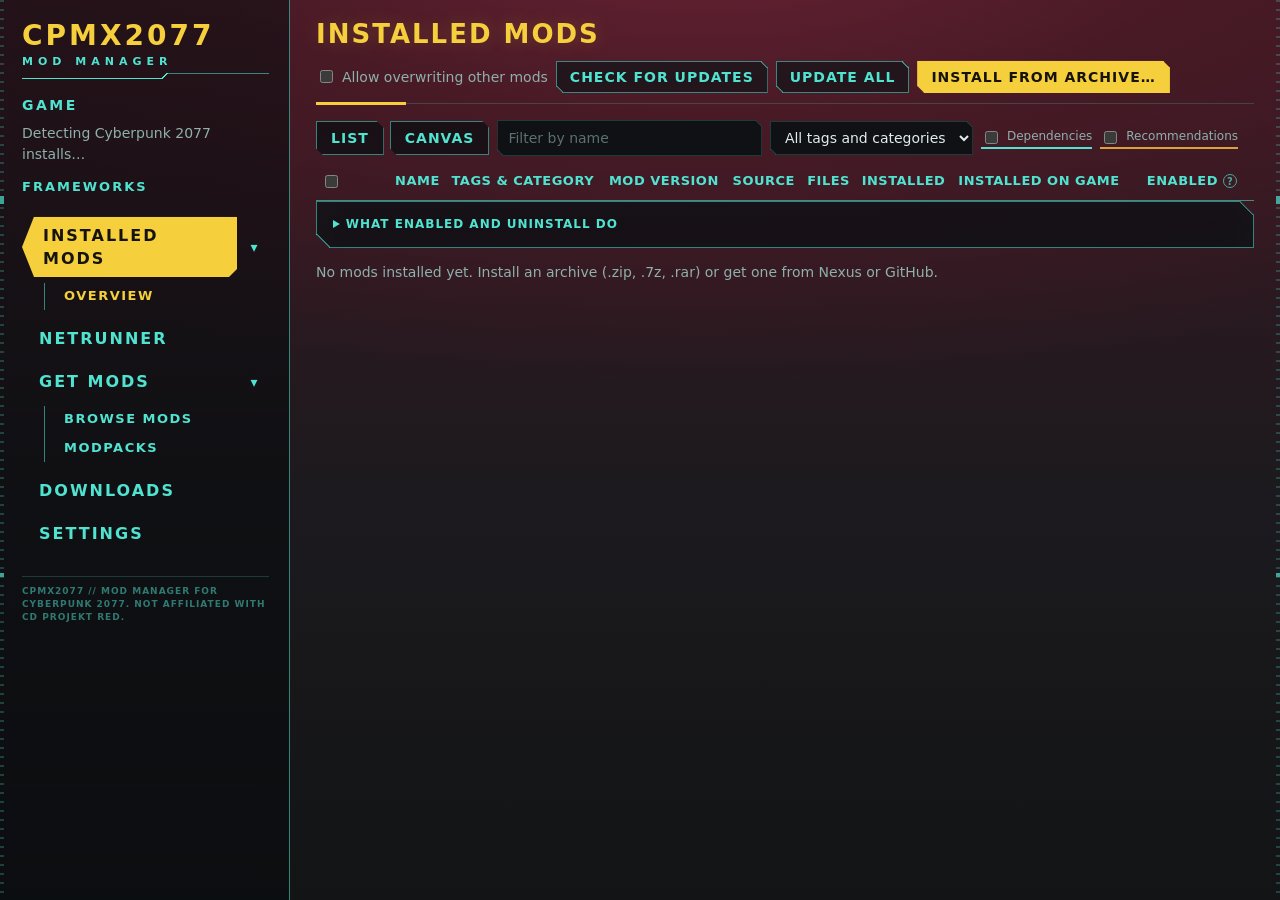
==== ui/index.html @ 14037d2d "Merge remote-tracking branch 'origin/main' into claude/project-thread-6yqbr0" ====
<!doctype html>
<html lang="en">
<head>
  <meta charset="utf-8">
  <meta name="viewport" content="width=device-width, initial-scale=1">
  <title>CPMX2077</title>
  <link rel="stylesheet" href="style.css">
  <link rel="stylesheet" href="theme.css">
</head>
<body>
  <aside id="sidebar">
    <h1>CPMX2077<span>MOD MANAGER</span></h1>
    <section id="game-panel">
      <h2>Game</h2>
      <select id="game-select-side" class="hidden" aria-label="Game install"></select>
      <div id="game-none" class="muted">Detecting Cyberpunk 2077 installs…</div>
      <div id="game-none-actions" class="row hidden">
        <button id="side-rescan">Rescan</button>
        <button id="side-add-path">Add path…</button>
      </div>
      <ul id="game-warnings" class="warnings"></ul>
      <h3>Frameworks</h3>
      <ul id="frameworks"></ul>
      <button id="side-frameworks" class="primary hidden" title="Download and install every core framework this game is missing, from GitHub, each after what it needs">Install missing frameworks</button>
    </section>
    <nav>
      <div class="nav-group active" data-tabs="mods">
        <button data-tab="mods" data-sub="list" class="nav-parent">Installed mods</button>
        <button class="nav-caret" data-group="mods" aria-expanded="true" aria-controls="nav-sub-mods" title="Show or hide the Installed mods sections">▾</button>
      </div>
      <div class="nav-sub" id="nav-sub-mods">
        <button data-tab="mods" data-sub="list" class="active">Overview</button>
        <button data-tab="mods" data-sub="reshade" class="hidden">ReShade</button>
        <button data-tab="mods" data-sub="optiscaler" class="hidden">OptiScaler FSR4.1.1 Lite</button>
        <button data-tab="mods" data-sub="radio" class="hidden">RadioEXT</button>
        <button data-tab="mods" data-sub="ultraplus" class="hidden">Ultra+ recommendations</button>
        <button data-tab="mods" data-sub="patchnotes" class="hidden">Patch-note check</button>
      </div>
      <button data-tab="netrunner">Netrunner</button>
      <div class="nav-group" data-tabs="nexus modpacks">
        <button data-tab="nexus" class="nav-parent">Get mods</button>
        <button class="nav-caret" data-group="nexus" aria-expanded="true" aria-controls="nav-sub-nexus" title="Show or hide the Get mods sections">▾</button>
      </div>
      <div class="nav-sub" id="nav-sub-nexus">
        <button data-tab="nexus">Browse mods</button>
        <button data-tab="modpacks">Modpacks</button>
      </div>
      <button data-tab="downloads">Downloads</button>
      <button data-tab="settings">Settings</button>
    </nav>
    <button id="debug-terminal-side" class="hidden" title="Show or hide the terminal: Nexus API requests and file operations, live">Terminal</button>
    <div id="debug-dock" class="hidden"></div>
  </aside>
  <div id="sidebar-resizer" role="separator" aria-orientation="vertical" aria-controls="sidebar" tabindex="0"
       title="Drag to resize the menu. Double-click to reset."></div>

  <main>
    <section id="app-update" class="card hidden" aria-live="polite">
      <div class="row">
        <b id="app-update-title"></b>
        <span id="app-update-meta" class="muted"></span>
        <span class="spacer"></span>
        <button id="app-update-notes-toggle" class="link">Show release notes</button>
        <button id="app-update-open" class="primary">Open release page</button>
        <button id="app-update-dismiss" title="Hide this notice until a newer release is out">Dismiss</button>
      </div>
      <pre id="app-update-notes" class="hidden"></pre>
    </section>
    <section id="queue" class="card hidden" aria-live="polite">
      <div class="row">
        <b id="queue-title"></b>
        <span id="queue-now" class="muted"></span>
        <span class="spacer"></span>
        <button id="queue-show">Show Nexus window</button>
        <button id="queue-skip">Skip this mod</button>
        <button id="queue-cancel" class="danger">Cancel</button>
        <button id="queue-clear" class="hidden">Clear</button>
        <button id="queue-toggle" class="link">Show list</button>
      </div>
      <div id="transfers" class="transfers" aria-label="Files downloading"></div>
      <div class="queue-track"><div id="queue-bar"></div></div>
      <ul id="queue-items" class="hidden"></ul>
    </section>

    <section id="tab-mods" class="tab active">
      <header>
        <h2 id="mods-title">Installed mods</h2>
        <div class="row mods-sub" data-sub="list">
          <label class="check"><input type="checkbox" id="overwrite"> Allow overwriting other mods</label>
          <button id="check-updates">Check for updates</button>
          <button id="update-all" title="Check every mod from Nexus or GitHub for a newer file, list them, then download and install the updates after confirmation">Update all</button>
          <button id="install-file" class="primary">Install from archive…</button>
        </div>
      </header>
      <div class="mods-sub hidden" data-sub="reshade"><div id="reshade" class="card hidden"></div></div>
      <div class="mods-sub hidden" data-sub="optiscaler"><div id="optiscaler" class="card hidden"></div></div>
      <div class="mods-sub hidden" data-sub="radio"><div id="radio" class="card hidden"></div></div>
      <div class="mods-sub hidden" data-sub="ultraplus"><div id="ultraplus" class="card hidden"></div>
        <p class="muted ultraplus-none">Ultra+ is not installed in this game.</p></div>
      <div class="mods-sub hidden" data-sub="patchnotes"><div id="patch-notes" class="card hidden"></div></div>
      <div class="mods-sub" data-sub="list">
      <div id="setup-checklist" class="card hidden"></div>
      <div id="version-ribbon" class="ribbon hidden" role="group" aria-label="Game versions and mod profiles"></div>
      <div id="version-profiles" class="hidden"></div>
      <div id="version-loadout" class="card hidden"></div>
      <div class="row filters">
        <div id="mods-view" class="segmented" role="group" aria-label="View">
          <button data-view="list" title="Table of the installed mods with their actions">List</button>
          <button data-view="canvas" title="Installed mods as tiles, one column per tag, tag group, Nexus category, source or state">Canvas</button>
        </div>
        <input id="mods-filter" type="search" class="inline" placeholder="Filter by name" aria-label="Filter by name" maxlength="100">
        <select id="mods-category" class="inline" aria-label="Tag or category"><option value="">All tags and categories</option></select>
        <select id="mods-version" class="inline hidden" aria-label="Game version the mod was installed on"></select>
        <span class="canvas-only row">
          <label class="muted small" for="canvas-group">Group by</label>
          <select id="canvas-group" class="inline">
            <option value="tag">Tag</option><option value="taggroup">Tag group</option><option value="category">Nexus category</option>
            <option value="source">Source</option><option value="state">Enabled / disabled</option>
          </select>
          <label class="check small" title="Disabled mods show as faded, dashed tiles"><input type="checkbox" id="canvas-disabled"> Show disabled</label>
          <span id="canvas-summary" class="muted small"></span>
        </span>
        <label class="check small dep-key list-only" title="Under each mod: what it needs, from its Nexus page and from the frameworks its files use">
          <input type="checkbox" id="show-deps"> Dependencies</label>
        <label class="check small rec-key list-only" title="Under each mod: requirements its author marked optional or recommended on its Nexus page">
          <input type="checkbox" id="show-recs"> Recommendations</label>
        <label id="deps-top-wrap" class="check small hidden list-only" title="List each missing item once at the top, with how many installed mods list it, most first; mods with missing items sort first">
          <input type="checkbox" id="deps-top"> Missing on top</label>
        <span id="deps-note" class="muted small list-only"></span>
        <button id="deps-get-missing" class="hidden list-only" title="Queue every missing requirement: core frameworks from GitHub, the rest from Nexus">Get missing</button>
        <span id="updates-note" class="muted small"></span>
      </div>
      <div id="mods-canvas" class="canvas-only" aria-label="Installed mods grouped"></div>
      <div class="list-only" id="mods-list-wrap">
      <div id="mods-bulk" class="bulk-bar hidden">
        <span id="mods-bulk-count"></span>
        <button id="mods-bulk-enable" title="Put the selected mods' files back into the game">Enable</button>
        <button id="mods-bulk-disable" title="Take the selected mods' files out of the game; their stored copies are kept">Disable</button>
        <select id="mods-bulk-tag-add" class="inline hidden" aria-label="Add a tag to the selected mods"></select>
        <select id="mods-bulk-tag-remove" class="inline hidden" aria-label="Remove a tag from the selected mods"></select>
        <button id="mods-bulk-uninstall" class="danger" title="Remove the selected mods and their stored copies">Uninstall</button>
        <button id="mods-bulk-clear" class="link">Clear selection</button>
      </div>
      <table id="mods-table">
        <thead><tr>
          <th class="pick-col"><input type="checkbox" id="mods-select-all" class="pick" aria-label="Select all shown mods" title="Select all shown mods"></th>
          <th class="thumb-col"></th>
          <th class="sortable" data-sort="name">Name</th>
          <th class="sortable" data-sort="category" title="Your tags, with the Nexus category under them">Tags &amp; category</th>
          <th class="sortable" data-sort="version">Mod version</th>
          <th class="sortable" data-sort="source">Source</th>
          <th>Files</th>
          <th class="sortable" data-sort="installed" title="When the mod went into this game (adopted mods: the date of their newest file). Click to sort, newest first">Installed</th>
          <th>Installed on game</th><th></th>
          <th class="enabled-col" title="Enabled: the mod's files are in the game folder and load.&#10;Disabled: its files are removed from the game folder; the stored copy CPMX2077 made at install stays in its storage folder. Game files the mod replaced are restored; files it changed after install (settings) stay in the game. Enable puts the files back from the stored copy, no download needed.&#10;Uninstall: removes its files, stored copy and record, and restores game files it replaced. A download in Downloads is kept for reinstalling.">Enabled <span class="help-mark" aria-hidden="true">?</span></th>
          <th></th>
        </tr></thead>
        <tbody id="mods-body"></tbody>
      </table>
      </div>
      <details id="enable-explainer" class="card small">
        <summary>What Enabled and Uninstall do</summary>
        <ul>
          <li><b>Enabled</b> off: the mod's files are removed from the game folder. CPMX2077 keeps the copy it stored at install (<span id="stored-copy-path" class="mono"></span>), restores game files the mod replaced and leaves files the mod changed after install (its settings) in the game. The mod stays in this list; switching Enabled on puts the files back from the stored copy, no download needed. <b>Open stored copy</b> on a disabled mod shows that folder.</li>
          <li><b>Uninstall</b>: removes the files, the stored copy and the mod's record, and restores game files it replaced. Settings files stay in the game. The archive in Downloads is kept for reinstalling.</li>
          <li>Both only work on mods in this list. Mods put into the game folder another way are listed under <b>Not installed by CPMX2077</b>; <b>Adopt</b> adds them here.</li>
        </ul>
      </details>
      <details id="untracked" class="card hidden">
        <summary><b>Not installed by CPMX2077</b> <span id="untracked-count" class="muted"></span></summary>
        <p class="muted small">Mods found in the game folder without a CPMX2077 record: copied in by hand or by another manager. They are included in Compatibility, the Graph and the File map's wins/loses, marked <i>(untracked)</i>. <b>Adopt</b> records their files and keeps a stored copy, so Enabled, Verify and Uninstall work on them; the game folder is not changed.</p>
        <div class="row"><button id="untracked-adopt-all" title="Adopt every mod listed here">Adopt all</button></div>
        <table>
          <thead><tr><th>Name</th><th>Type</th><th>Location</th><th>Files</th><th>Size</th><th title="Date of the newest file">Modified</th><th></th></tr></thead>
          <tbody id="untracked-body"></tbody>
        </table>
      </details>
      <p id="mods-none-shown" class="muted hidden">No installed mod matches the filters.</p>
      <p id="mods-empty" class="muted">No mods installed yet. Install an archive (.zip, .7z, .rar) or get one from Nexus or GitHub.</p>
      </div>
    </section>

    <section id="tab-modpacks" class="tab">
      <header>
        <h2>Modpacks</h2>
        <div class="row">
          <button id="modlist-import" title="Read a mod list exported from CPMX2077: adds its tags and offers the mods you don't have">Import mod list…</button>
          <button id="modlist-export" title="Save your mods, tags and followed collections to a JSON file">Export mod list…</button>
        </div>
      </header>
      <div id="modpacks-main">
        <div id="import-result" class="hidden"></div>
        <section class="card">
          <div class="row list-head">
            <h3>Collections you follow</h3>
            <span class="spacer"></span>
            <button id="collections-check" title="Ask Nexus whether the collections you follow have new revisions">Check for updates</button>
          </div>
          <div id="tracked-list"></div>
          <p id="tracked-empty" class="muted">None yet. Install from a collection below (or paste a collection link in Get mods) and CPMX2077 follows it,
            so it can tell you when the collection changes and which of its mods you're missing.</p>
        </section>
        <section class="card">
          <h3>Your tags</h3>
          <p class="muted">Sort your installed mods your own way. A mod can have as many tags as you like: add them in the
            Installed mods tab. Tags stay with a mod through updates, can group the graph in Netrunner, and go along when you
            export a mod list.</p>
          <div class="row">
            <input id="cat-name" maxlength="60" placeholder="New tag, e.g. Visuals">
            <input id="cat-color" type="color" value="#00f0ff" title="Color">
            <button id="cat-add">Add</button>
          </div>
          <ul id="cat-list" class="cat-list"></ul>
          <h4>Predefined tag set</h4>
          <p class="muted">Finer tags than the Nexus categories, in groups. Enable a group to add its tags to your list; they then
            work like your own tags. Disabling a group removes its tags from every mod.</p>
          <label class="check" title="Suggested tags appear as dashed chips in Installed mods; nothing is tagged until you click one">
            <input type="checkbox" id="tag-suggest"> Suggest tags from mod name, Nexus category, installed files, TweakXL records and
            redscript targets</label>
          <ul id="tag-set-list" class="cat-list"></ul>
        </section>
        <section>
          <div class="card">
            <div class="row">
              <input id="coll-search" type="search" placeholder="Search Cyberpunk 2077 collections on Nexus" maxlength="100">
              <select id="coll-sort" class="inline" aria-label="Sort">
                <option value="endorsements">Most endorsed</option>
                <option value="downloads">Most downloaded</option>
                <option value="rating">Best rated</option>
                <option value="updated">Recently updated</option>
                <option value="created">Newest</option>
              </select>
              <button id="coll-search-go" class="primary">Search</button>
            </div>
          </div>
          <p id="coll-title" class="muted"></p>
          <div id="coll-grid" class="mod-grid"></div>
          <div id="coll-pager" class="row pager hidden">
            <button id="coll-prev">Previous</button>
            <span id="coll-page" class="muted"></span>
            <button id="coll-next">Next</button>
          </div>
        </section>
      </div>
      <div id="coll-detail" class="hidden"></div>
    </section>

    <section id="tab-netrunner" class="tab">
      <header>
        <h2 class="net-title" data-text="NETRUNNER">NETRUNNER<span>diagnostics // file map // crash trace</span></h2>
        <div class="row">
          <div class="jump" aria-label="Sections">
            <button class="link" data-jump="net-files">Files</button>
            <button class="link" data-jump="diag-graph">Graph</button>
            <button class="link" data-jump="diag-compat">Compatibility</button>
            <button class="link" data-jump="diag-crashes">Crashes &amp; logs</button>
            <button class="link" data-jump="net-launch">Launch options</button>
            <button class="link" data-jump="net-wolvenkit">WolvenKit</button>
          </div>
          <button id="run-diagnostics" class="primary">Check again</button>
        </div>
      </header>
      <div id="diag-problems"></div>

      <section id="net-files" class="diag-section">
        <header>
          <h3>File map</h3>
          <div class="row">
            <div id="net-group" class="segmented" role="tablist" aria-label="Arrange files">
              <button data-group="location" class="active" role="tab">By folder</button>
              <button data-group="mod" role="tab">By mod</button>
              <button data-group="order" role="tab">Load order</button>
            </div>
            <select id="net-sort" aria-label="Sort files">
              <option value="name">Sort: name</option>
              <option value="load">Sort: load order</option>
            </select>
            <input id="net-filter" type="search" placeholder="Find a file or mod…" aria-label="Find a file or mod">
          </div>
        </header>
        <p class="muted">Every file your mods put into the game, laid out like the game folder. Click a folder to see what's in it and which mod each file came from.</p>
        <div id="net-address" class="mono"><span id="net-path"></span><button id="net-open" class="link inline">Open folder</button></div>
        <div id="net-browser">
          <div id="net-tree" role="tree" aria-label="Folders"></div>
          <div id="net-list">
            <table>
              <thead><tr><th>Name</th><th>Install location</th><th>Mod</th><th>Status</th><th title="Load position of .archive files; the first loaded wins shared resources">Load order</th><th>Size</th></tr></thead>
              <tbody id="net-rows"></tbody>
            </table>
            <p id="net-empty" class="muted hidden"></p>
          </div>
        </div>
        <div id="net-legend" class="muted">
          <span class="net-state active">in use</span>
          <span class="net-state overridden">overridden by a newer mod</span>
          <span class="net-state missing">missing from the game folder</span>
          <span class="net-state disabled">mod switched off</span>
        </div>
      </section>

      <section id="diag-graph" class="diag-section">
        <header>
          <h3>How your mods connect</h3>
          <div class="row">
            <label class="check">Layout
              <select id="graph-layout">
                <option value="force">Web</option>
                <option value="flow">Flowchart (left to right)</option>
              </select>
            </label>
            <label class="check">Group by
              <select id="graph-group">
                <option value="">Nothing</option>
                <option value="type">Node type</option>
                <option value="modtype">Mod type</option>
                <option value="tag">Tag</option>
                <option value="category">Nexus category</option>
                <option value="source">Source</option>
              </select>
            </label>
            <label class="check"><input type="checkbox" id="graph-hide-hooks"> Hide harmless hooks</label>
            <button id="graph-reset">Re-layout</button>
          </div>
        </header>
        <div id="graph-wrap">
          <canvas id="graph"></canvas>
          <div id="graph-message" class="hidden"></div>
          <div id="graph-controls" aria-label="Zoom">
            <button id="graph-zoom-out" title="Zoom out">−</button>
            <button id="graph-zoom" title="Zoom to 100%">100%</button>
            <button id="graph-zoom-in" title="Zoom in">+</button>
            <button id="graph-fit" title="Fit the whole graph in view">Fit</button>
          </div>
          <aside id="graph-info" class="muted">Drag to pan, scroll to zoom, drag a node to move it, click a node for details, click a type in the legend to hide or show it.</aside>
          <div id="graph-legend"></div>
        </div>
      </section>

      <section id="diag-compat" class="diag-section">
        <h3>Compatibility</h3>
        <p class="muted">Scans the files of every enabled mod for game resources, redscript methods, tweak records,
          ArchiveXL patches and CET hooks that clash, and for frameworks a mod needs but you don't have.
          “Show in graph” lights up the mods a finding names.</p>
        <div id="findings"></div>
        <details>
          <summary>What each mod changes</summary>
          <table>
            <thead><tr><th>Mod</th><th>Game resources</th><th>Replaces base game</th><th>Script hooks</th><th>Tweaks</th><th>Needs</th></tr></thead>
            <tbody id="mod-summary"></tbody>
          </table>
        </details>
      </section>

      <section id="diag-crashes" class="diag-section">
        <h3>Crashes &amp; logs</h3>
        <p class="muted">Reads the game's crash reports and the CET, RED4ext, ArchiveXL, TweakXL, Codeware and redscript logs,
          and points out which installed mod each error mentions. Errors from the last time the game ran come first.</p>
        <div id="crash-summary"></div>
        <h3>Last start, step by step</h3>
        <ol id="crash-timeline" class="timeline"></ol>
        <div id="crash-known"></div>
        <div id="crash-issues"></div>
        <h3>Logs found</h3>
        <table>
          <thead><tr><th>Log</th><th>Size</th><th>Last written</th><th></th></tr></thead>
          <tbody id="crash-logs"></tbody>
        </table>
      </section>

      <section id="net-launch" class="diag-section">
        <header>
          <h3>Launch options</h3>
          <div class="row"><button id="launch-current" disabled>Current line</button></div>
        </header>
        <p class="muted">The game's Steam launch options, one bracket per part. Select a part for what it does and which
          Game panel item adds it. Edit the line or paste one from a guide or another launcher to check it; nothing here is written to Steam.</p>
        <textarea id="launch-line" class="mono" rows="2" spellcheck="false" aria-label="Launch options line" placeholder="WINEDLLOVERRIDES=&quot;winmm,version=n,b&quot; %command% --launcher-skip"></textarea>
        <p id="launch-source" class="muted small"></p>
        <div id="launch-parts" role="listbox" aria-label="Parts of the launch options"></div>
        <div id="launch-note" class="hidden" aria-live="polite"></div>
      </section>

      <section id="net-wolvenkit" class="diag-section">
        <h3>WolvenKit</h3>
        <p class="muted">The Cyberpunk 2077 modding toolkit, downloaded from its GitHub releases into CPMX2077's data folder.
          The command-line build (WolvenKit CLI) runs on Linux and Windows with the .NET runtime; the editor is a Windows program.</p>
        <div id="wolvenkit"></div>
      </section>
    </section>

    <section id="tab-nexus" class="tab">
      <header>
        <h2>Get mods</h2>
        <div id="source-switch" class="segmented" role="tablist" aria-label="Where to get mods from">
          <button data-source="nexus" class="active" role="tab">Nexus Mods</button>
        </div>
      </header>
      <div id="source-nexus">
      <div id="nexus-login" class="card">
        <h3>Connect with an API key</h3>
        <p>Copy your personal API key from <b>nexusmods.com → Site preferences → API Keys</b> and paste it here.
           It is checked with Nexus and stored in the system keyring, not in a file.</p>
        <div class="row">
          <input id="api-key" type="password" placeholder="Nexus API key" autocomplete="off">
          <button id="save-key" class="primary">Connect</button>
          <button id="open-api-keys">Open Nexus API keys page</button>
        </div>
        <div id="sso-block" class="hidden">
          <h3>Or sign in through the browser</h3>
          <p>Approve CPMX2077 on nexusmods.com. The password is entered on nexusmods.com only.</p>
          <div class="row">
            <button id="sso-login">Sign in with Nexus Mods</button>
            <button id="sso-cancel" class="hidden">Cancel</button>
            <span id="sso-note" class="muted"></span>
          </div>
        </div>
      </div>
      <div id="nexus-user" class="card hidden"></div>
      <div id="nexus-browse" class="hidden">
        <div class="card">
          <div class="row">
            <input id="nexus-search" type="search" placeholder="Search Cyberpunk 2077 mods by name" maxlength="100">
            <select id="nexus-sort" class="inline">
              <option value="relevance">Best match</option>
              <option value="trending">Trending</option>
              <option value="endorsements">Most endorsed</option>
              <option value="downloads">Most downloaded</option>
              <option value="updated">Latest updated</option>
              <option value="created">Latest added</option>
            </select>
            <select id="nexus-category" class="inline" aria-label="Category"><option value="">All categories</option></select>
            <button id="nexus-search-go" class="primary">Search</button>
          </div>
          <div class="row chips">
            <button data-sort="trending" title="The most downloaded of the mods added in the last two weeks">Trending</button>
            <button data-sort="created">Latest added</button>
            <button data-sort="updated">Latest updated</button>
            <button data-sort="endorsements">Most endorsed</button>
            <button data-sort="downloads">Most downloaded</button>
            <span class="spacer"></span>
            <label class="muted small">Mods per page
              <select id="nexus-per-page" class="inline">
                <option value="10">10</option>
                <option value="20">20</option>
                <option value="40">40</option>
                <option value="80">80</option>
              </select>
            </label>
            <span id="nexus-quota" class="muted"></span>
          </div>
        </div>
        <details id="nexus-debug" class="card hidden">
          <summary>API requests <span id="nexus-debug-summary" class="muted small"></span></summary>
          <div class="row">
            <span class="muted small">Every request to Nexus, newest first. Bars show how long each took. Your API key is never shown.</span>
            <span class="spacer"></span>
            <button id="nexus-debug-terminal" class="small debug-open">Open terminal</button>
            <button id="nexus-debug-clear" class="small">Clear</button>
          </div>
          <div id="nexus-debug-list" class="req-list"></div>
        </details>
        <div id="nexus-list">
          <div id="author-head" class="card row hidden"></div>
          <div class="row list-head">
            <p id="nexus-list-title" class="muted"></p>
            <span id="nexus-fresh" class="muted small"></span>
            <button id="nexus-refresh" class="small hidden" title="Ask Nexus again instead of using the saved copy">Refresh</button>
            <span class="spacer"></span>
            <button class="select-mode" title="Pick several mods and download them in one go">Select several</button>
          </div>
          <div id="nexus-grid" class="mod-grid"></div>
          <div id="nexus-pager" class="row hidden">
            <button id="nexus-first" title="First page">«</button>
            <button id="nexus-prev">Previous</button>
            <span class="muted">Page</span>
            <input id="nexus-page-input" class="page-input" type="number" min="1" step="1" aria-label="Page number">
            <span id="nexus-page" class="muted"></span>
            <button id="nexus-next">Next</button>
            <button id="nexus-last" title="Last page">»</button>
          </div>
        </div>
        <div id="nexus-result" class="hidden"></div>
        <details class="card">
          <summary>Have a link?</summary>
          <p>Paste a Nexus mod page URL or ID, an <code>nxm://</code> link from the “Mod Manager Download” button, or a GitHub repository link.</p>
          <div class="row">
            <input id="nexus-query" placeholder="https://www.nexusmods.com/cyberpunk2077/mods/107  or  nxm://…  or  github.com/owner/repo">
            <button id="nexus-go">Look up</button>
          </div>
        </details>
      </div>
      </div>
      <div id="source-other" class="hidden">
        <div class="card">
          <p id="source-desc" class="muted"></p>
          <div class="row">
            <input id="source-search" type="search" maxlength="100">
            <button id="source-search-go" class="primary">Search</button>
          </div>
        </div>
        <div id="source-list">
          <div class="row list-head">
            <p id="source-list-title" class="muted"></p>
            <span class="spacer"></span>
            <button id="install-frameworks" class="hidden" title="Download and install every core framework this game is missing, each after what it needs">Install missing frameworks</button>
            <button class="select-mode" title="Pick several mods and download them in one go">Select several</button>
          </div>
          <div id="source-grid" class="mod-grid"></div>
          <div id="source-pager" class="row pager hidden">
            <button id="source-prev">Previous</button>
            <span id="source-page" class="muted"></span>
            <button id="source-next">Next</button>
          </div>
        </div>
        <div id="source-result" class="hidden"></div>
      </div>
      <div id="select-bar" class="card row hidden">
        <span id="select-count"></span>
        <span id="select-note" class="muted small"></span>
        <span class="spacer"></span>
        <button id="select-clear">Clear</button>
        <button id="select-queue" class="primary">Download all</button>
      </div>
    </section>

    <section id="tab-downloads" class="tab">
      <header>
        <h2>Downloads</h2>
        <div class="row">
          <input id="downloads-filter" type="search" class="inline" placeholder="Filter by mod, file or version" aria-label="Filter downloads" maxlength="100">
          <select id="downloads-channel" class="inline" aria-label="Release channel">
            <option value="">Stable, beta and nightly</option>
            <option value="stable">Stable only</option>
            <option value="testing">Beta and nightly only</option>
          </select>
          <button id="downloads-expand" class="link">Open all folders</button>
        </div>
      </header>
      <p class="muted small">Saved in <span id="downloads-where" class="mono"></span>, one folder per mod.
        <button class="link inline" data-goto="settings">Change</button></p>
      <div id="downloads-bulk" class="bulk-bar hidden">
        <span id="downloads-bulk-count"></span>
        <button id="downloads-bulk-delete" class="danger" title="Delete the selected archives; installed mods stay installed">Delete</button>
        <button id="downloads-bulk-clear" class="link">Clear selection</button>
      </div>
      <table class="tree">
        <thead><tr><th class="pick-col"><input type="checkbox" id="downloads-select-all" class="pick" aria-label="Select all shown downloads" title="Select all shown downloads"></th><th class="sortable" data-sort="name">Mod</th><th class="sortable" data-sort="version">Version</th><th class="sortable" data-sort="game_version">Game version</th><th class="sortable" data-sort="source">Source</th><th class="sortable" data-sort="size">Size</th><th class="sortable" data-sort="downloaded" title="When the archive was downloaded">Downloaded</th><th class="sortable" data-sort="installed" title="When this archive was installed into the selected game">Installed</th><th>Verified</th><th></th></tr></thead>
        <tbody id="downloads-body"></tbody>
      </table>
      <p id="downloads-empty" class="muted">Nothing downloaded yet.</p>
    </section>

    <section id="tab-settings" class="tab">
      <header><h2>Settings</h2></header>
      <div class="card" id="settings-game">
        <h3>Game installs</h3>
        <p>Cyberpunk 2077 installs found in Steam libraries (native, Flatpak, Snap), Heroic, GOG Galaxy and Epic. Every tab works on the install selected here.</p>
        <select id="game-select" aria-label="Game install"></select>
        <div id="game-info" class="muted">Detecting Cyberpunk 2077 installs…</div>
        <div class="row">
          <button id="rescan">Rescan</button>
          <button id="add-path" title="Select the folder that contains bin/x64/Cyberpunk2077.exe">Add path…</button>
        </div>
      </div>
      <div class="card">
        <h3>CPMX2077 updates</h3>
        <p>Compares this build <span id="app-version" class="mono"></span> with the newest release on GitHub, pre-releases
           included. Notify only: nothing is downloaded or replaced. Get the new AppImage or installer from the release page.</p>
        <label class="check"><input type="checkbox" id="app-update-startup"> Check on startup</label>
        <div class="row">
          <button id="app-update-check">Check now</button>
          <span id="app-update-status" class="muted"></span>
        </div>
      </div>
      <div class="card">
        <h3>Download location</h3>
        <p>Downloaded archives are kept here, one folder per mod with every version you downloaded inside, so you can
           reinstall or switch versions without downloading again.</p>
        <p><span id="dl-location" class="mono"></span> <span id="dl-location-default" class="badge hidden">default</span></p>
        <div class="row">
          <button id="dl-change">Change…</button>
          <button id="dl-reset" class="hidden">Use the default folder</button>
          <button id="dl-organize" title="Move files that are loose in the download folder into their mod's folder">Sort into mod folders</button>
        </div>
      </div>
      <div class="card">
        <h3>Nexus downloads from your browser</h3>
        <p>CPMX2077's own Nexus window always works. To also catch “Mod Manager Download” (nxm://) links you click
           in your normal browser, make CPMX2077 handle them. This replaces any other app that handled them.</p>
        <p id="nxm-status" class="muted"></p>
        <button id="register-nxm">Handle nxm:// links</button>
      </div>
      <div class="card">
        <h3>Let Claude look at your mods</h3>
        <p>The manager can act as a read-only MCP server, so Claude Code (or another agent) can read your mod list,
           the compatibility index and the game's logs. It can't change, install or run anything. To connect Claude Code, run:</p>
        <pre id="mcp-cmd" class="mono"></pre>
        <button id="copy-mcp">Copy</button>
      </div>
      <div class="card">
        <h3>Nexus browser sign-in</h3>
        <p>Nexus only allows sign-in for apps it has registered. Enter the application slug Nexus issued for this app.</p>
        <div class="row">
          <input id="sso-slug" placeholder="application slug">
          <button id="save-slug">Save</button>
        </div>
      </div>
      <div class="card">
        <h3>Nexus browsing</h3>
        <label class="check"><input type="checkbox" id="show-adult"> Show mods marked as adult content</label>
        <label class="check"><input type="checkbox" id="nexus-debug-mode"> Debug mode: show every Nexus API request in Get Mods and open the terminal</label>
        <div class="row">
          <label>Terminal opens
            <select id="debug-place" class="inline">
              <option value="dock">In the sidebar</option>
              <option value="window">In its own window</option>
            </select>
          </label>
          <button id="settings-debug-terminal" class="debug-open">Open terminal</button>
        </div>
        <div class="row">
          <span class="muted small">A terminal that shows Nexus API requests and everything the app does on your machine: downloads, checksum checks, extractions, files copied, moved, backed up or deleted, and Linux setup fixes. In the sidebar it has Pop out to move it to its own window; the window has Dock to bring it back. Your API key is never shown.</span>
        </div>
        <p class="muted">Pages and searches you open are saved for a week, so they show at once (and still open when Nexus can't be reached).
           Lists count as fresh for 5 minutes and mod pages for 10; use Refresh to ask Nexus sooner.</p>
        <div class="row">
          <span id="nexus-cache-info" class="muted"></span>
          <button id="nexus-cache-clear">Clear saved pages</button>
        </div>
      </div>
      <div class="card">
        <h3>Nexus account</h3>
        <button id="clear-key">Forget API key</button>
      </div>
      <div class="card">
        <h3>Introduction tour</h3>
        <p>Walkthrough of the window, the core frameworks from GitHub and the Nexus account. Shown once on first start.</p>
        <button id="tour-start">Start tour</button>
      </div>
    </section>
  </main>

  <div id="wizard" class="hidden" role="dialog" aria-modal="true" aria-labelledby="wiz-title">
    <div class="wiz-panel">
      <header>
        <h2 id="wiz-title"></h2>
        <div id="wiz-steps"></div>
      </header>
      <div class="wiz-main">
        <div id="wiz-body"></div>
        <aside class="wiz-side">
          <div id="wiz-image"></div>
          <p id="wiz-desc" class="muted"></p>
        </aside>
      </div>
      <footer class="row">
        <button id="wiz-cancel">Cancel</button>
        <span class="spacer"></span>
        <button id="wiz-back">Back</button>
        <button id="wiz-next" class="primary">Next</button>
        <button id="wiz-install" class="primary hidden">Install</button>
      </footer>
    </div>
  </div>

  <div id="picker" class="hidden" role="dialog" aria-modal="true" aria-labelledby="picker-title">
    <div class="wiz-panel">
      <header><h2 id="picker-title"></h2></header>
      <p id="picker-text" class="muted"></p>
      <div id="picker-list" role="radiogroup"></div>
      <footer class="row">
        <button id="picker-cancel"></button>
        <span class="spacer"></span>
        <button id="picker-ok" class="primary"></button>
      </footer>
    </div>
  </div>

  <div id="log-viewer" class="hidden" role="dialog" aria-modal="true" aria-labelledby="log-title">
    <div class="wiz-panel">
      <header class="row">
        <h2 id="log-title" class="mono"></h2>
        <span class="spacer"></span>
        <span id="log-note" class="muted"></span>
      </header>
      <pre id="log-text"></pre>
      <footer class="row">
        <button id="log-copy">Copy all</button>
        <button id="log-folder">Open folder</button>
        <span class="spacer"></span>
        <button id="log-close" class="primary">Close</button>
      </footer>
    </div>
  </div>

  <div id="tour" class="hidden">
    <div class="tour-shade top"></div><div class="tour-shade right"></div>
    <div class="tour-shade bottom"></div><div class="tour-shade left"></div>
    <div id="tour-spot" class="hidden"></div>
    <div id="tour-card" role="dialog" aria-modal="true" aria-labelledby="tour-title">
      <div class="row"><span id="tour-count" class="muted small"></span></div>
      <h2 id="tour-title"></h2>
      <div id="tour-body"></div>
      <footer class="row">
        <button id="tour-skip" class="link">Skip tour</button>
        <span class="spacer"></span>
        <button id="tour-back">Back</button>
        <button id="tour-next" class="primary">Next</button>
      </footer>
    </div>
  </div>

  <div id="toast" class="hidden"></div>
  <script src="app.js"></script>
  <script src="modpacks.js"></script>
  <script src="mods_canvas.js"></script>
  <script src="graph.js"></script>
  <script src="netrunner.js"></script>
  <script src="launch.js"></script>
  <script src="profiles.js"></script>
  <script src="ultraplus.js"></script>
  <script src="patchnotes.js"></script>
  <script src="reshade.js"></script>
  <script src="optiscaler.js"></script>
  <script src="radio.js"></script>
  <script src="wolvenkit.js"></script>
  <script src="app_update.js"></script>
  <script src="tour.js"></script>
</body>
</html>
---- ui/style.css ----
:root {
  --bg: #0d0d14;
  --panel: #151520;
  --panel-2: #1d1d2b;
  --text: #e8e8f0;
  --muted: #8a8aa0;
  --yellow: #fcee0a;
  --cyan: #00f0ff;
  --red: #ff4d5e;
  --green: #3ddc84;
  --border: #2a2a3c;
  color-scheme: dark;
}
* { box-sizing: border-box; }
body {
  margin: 0; display: flex; height: 100vh; overflow: hidden;
  background: var(--bg); color: var(--text);
  font: 14px/1.45 system-ui, "Inter", "Segoe UI", sans-serif;
}
h1 { font-size: 22px; letter-spacing: 2px; color: var(--yellow); margin: 0 0 16px; }
h1 span { display: block; font-size: 11px; color: var(--cyan); letter-spacing: 4px; }
h2 { font-size: 13px; text-transform: uppercase; letter-spacing: 1.5px; color: var(--muted); margin: 0 0 8px; }
main h2 { font-size: 18px; color: var(--text); text-transform: none; letter-spacing: 0; margin: 0; }
h3 { font-size: 12px; text-transform: uppercase; color: var(--muted); margin: 14px 0 6px; }
#sidebar { width: var(--sidebar-width, 290px); flex-shrink: 0; background: var(--panel); border-right: 1px solid var(--border); padding: 18px; overflow-y: auto; }
#sidebar-resizer {
  flex: 0 0 6px; margin: 0 -3px; position: relative; z-index: 5; cursor: col-resize; touch-action: none;
}
#sidebar-resizer:hover, #sidebar-resizer:focus-visible, body.resizing #sidebar-resizer {
  outline: none; background: linear-gradient(90deg, transparent 2px, var(--cyan) 2px, var(--cyan) 4px, transparent 4px);
}
body.resizing { cursor: col-resize; user-select: none; }
main { flex: 1; min-width: 0; overflow-y: auto; padding: 20px 26px; }
header { display: flex; align-items: center; justify-content: space-between; gap: 12px; margin-bottom: 16px; flex-wrap: wrap; }
.row { display: flex; gap: 8px; align-items: center; flex-wrap: wrap; }
.muted { color: var(--muted); }
.hidden { display: none !important; }
button {
  background: var(--panel-2); color: var(--text); border: 1px solid var(--border);
  padding: 7px 12px; border-radius: 4px; cursor: pointer; font: inherit;
}
button:hover { border-color: var(--cyan); }
button.primary { background: var(--yellow); color: #111; border-color: var(--yellow); font-weight: 600; }
button.danger:hover { border-color: var(--red); color: var(--red); }
button:disabled { opacity: .5; cursor: wait; }
input, select {
  background: var(--bg); color: var(--text); border: 1px solid var(--border);
  padding: 7px 10px; border-radius: 4px; font: inherit; min-width: 0;
}
input:not([type=checkbox]):not([type=radio]) { flex: 1; }
select { width: 100%; margin-bottom: 8px; }
.check { display: flex; gap: 6px; align-items: center; color: var(--muted); }
nav { display: flex; flex-direction: column; gap: 4px; margin-top: 20px; }
nav button { text-align: left; background: transparent; border-color: transparent; }
nav button.active { border-left: 3px solid var(--yellow); background: var(--panel-2); }
#debug-terminal-side { width: 100%; margin-top: 12px; text-align: left; font-family: ui-monospace, "DejaVu Sans Mono", Consolas, monospace; color: var(--green); }
#debug-terminal-side.on { border-color: #d2df45; color: #d2df45; }
/* The docked debug terminal (debug.html in a frame) at the foot of the sidebar. */
#debug-dock {
  height: 380px; min-height: 180px; margin-top: 10px; resize: vertical; overflow: hidden;
  border: 2px solid #9a9a9a; background: #000;
}
#debug-dock iframe { display: block; width: 100%; height: 100%; border: 0; }
/* Keep the sidebar drag going when the pointer crosses the terminal frame. */
body.resizing #debug-dock iframe { pointer-events: none; }
.tab { display: none; }
.tab.active { display: block; }
.card { background: var(--panel); border: 1px solid var(--border); border-radius: 6px; padding: 14px 16px; margin-bottom: 14px; }
.card p { margin: 0 0 10px; }
table { width: 100%; border-collapse: collapse; }
th, td { text-align: left; padding: 8px 10px; border-bottom: 1px solid var(--border); vertical-align: top; }
th { color: var(--muted); font-weight: 500; font-size: 12px; text-transform: uppercase; }
td.actions { text-align: right; }
td.actions button { margin: 2px 0 2px 4px; }
code, .mono { font-family: ui-monospace, "JetBrains Mono", monospace; font-size: 12px; }
#frameworks, .warnings { list-style: none; padding: 0; margin: 0; }
#frameworks li::before { content: "○ "; color: var(--muted); }
#frameworks li.on::before { content: "● "; color: var(--green); }
#frameworks .redmod-switch { display: inline-flex; align-items: center; gap: 6px; margin-left: 8px; vertical-align: middle; cursor: pointer; }
#frameworks .redmod-switch input:disabled { cursor: not-allowed; }
.warnings li { color: var(--yellow); background: #2a2810; padding: 6px 8px; border-radius: 4px; margin-top: 8px; font-size: 12px; }
.warnings li.ok { color: var(--green); background: transparent; padding: 2px 8px; margin-top: 4px; }
.warnings li .row { margin-top: 6px; gap: 6px; flex-wrap: wrap; }
.badge { display: inline-block; padding: 1px 6px; border-radius: 3px; font-size: 11px; background: var(--panel-2); }
.badge.ok { color: var(--green); }
.badge.bad { color: var(--red); }
.badge.warn { color: var(--yellow); }
.file { display: flex; justify-content: space-between; gap: 12px; padding: 10px 0; border-top: 1px solid var(--border); }
.file:first-of-type { border-top: 0; }
.progress { position: relative; height: 22px; background: var(--panel); border: 1px solid var(--border); border-radius: 4px; margin-bottom: 14px; overflow: hidden; }
.progress-bar { height: 100%; width: 0; background: var(--cyan); opacity: .35; }
.progress-text { position: absolute; inset: 0; display: flex; align-items: center; padding: 0 10px; font-size: 12px; }
#toast { position: fixed; right: 20px; bottom: calc(20px + var(--popup-h, 0px)); z-index: 7; max-width: 460px; background: var(--panel-2); border: 1px solid var(--border); border-left: 3px solid var(--cyan); padding: 12px 14px; border-radius: 4px; white-space: pre-wrap; }
#toast.error { border-left-color: var(--red); }
#game-info, .warnings li { overflow-wrap: anywhere; }

#log-viewer { position: fixed; inset: 0; background: rgba(5, 5, 10, .75); display: flex; align-items: center; justify-content: center; z-index: 10; }
#log-text { flex: 1; overflow: auto; margin: 0; padding: 10px; background: var(--panel-2); border: 1px solid var(--border); border-radius: 4px; font-size: 12px; white-space: pre; user-select: text; }
#wizard { position: fixed; inset: 0; background: rgba(5, 5, 10, .75); display: flex; align-items: center; justify-content: center; z-index: 10; }
.wiz-panel { width: min(960px, 94vw); height: min(640px, 90vh); display: flex; flex-direction: column; background: var(--panel); border: 1px solid var(--border); border-top: 3px solid var(--yellow); border-radius: 6px; padding: 18px 20px; }
.wiz-panel header { margin-bottom: 12px; }
#wiz-steps { display: flex; gap: 6px; flex-wrap: wrap; }
#wiz-steps span { font-size: 12px; padding: 3px 8px; border-radius: 3px; background: var(--panel-2); color: var(--muted); }
#wiz-steps span.active { background: var(--yellow); color: #111; }
.wiz-main { flex: 1; display: flex; gap: 18px; min-height: 0; }
#wiz-body { flex: 1; overflow-y: auto; padding-right: 6px; }
.wiz-side { width: 320px; flex-shrink: 0; overflow-y: auto; }
#wiz-image img { max-width: 100%; border-radius: 4px; border: 1px solid var(--border); }
#wiz-desc { white-space: pre-wrap; }
fieldset { border: 1px solid var(--border); border-radius: 4px; margin: 0 0 12px; padding: 8px 12px 10px; }
legend { padding: 0 6px; font-weight: 600; }
.plugin { display: flex; align-items: center; gap: 6px; padding: 5px 4px; border-radius: 3px; cursor: pointer; }
.plugin:hover { background: var(--panel-2); }
.plugin.unusable { opacity: .55; }
.plugin .badge { margin-left: 6px; }
.wiz-panel footer { margin-top: 14px; }
.spacer { flex: 1; }
.wiz-panel h2 { font-size: 18px; color: var(--text); text-transform: none; letter-spacing: 0; margin: 0; }
.finding ul { margin: 0; padding-left: 18px; }
.finding li { margin: 4px 0; }
.finding.error { border-left: 3px solid var(--red); }
.finding.warning { border-left: 3px solid var(--yellow); }
.finding.info { border-left: 3px solid var(--cyan); }
.finding.ok { border-left: 3px solid var(--green); }
pre { background: var(--bg); border: 1px solid var(--border); border-radius: 4px; padding: 8px 10px; white-space: pre-wrap; overflow-wrap: anywhere; margin: 0 0 8px; }
.diag-section { margin-top: 26px; scroll-margin-top: 10px; }
.diag-section > h3, .diag-section > header h3 { font-size: 14px; color: var(--text); margin: 0 0 8px; }
.diag-section > header { margin-bottom: 8px; }
.jump { display: flex; gap: 14px; margin-right: 8px; }
.jump button.link { margin: 0; }
button.link.inline { margin: 0 0 0 6px; padding: 0; font-size: 12px; }
.warnings.plain li { margin-top: 4px; }
#graph-wrap { position: relative; height: max(420px, 62vh); border: 1px solid var(--border); border-radius: 6px; overflow: hidden; background: #0a0a10; }
#graph { width: 100%; height: 100%; display: block; cursor: grab; }
#graph.dragging { cursor: grabbing; }
#diag-graph header .check { white-space: nowrap; }
#graph-layout, #graph-group { width: auto; }
#graph-info { position: absolute; top: 10px; right: 10px; width: 300px; max-height: calc(100% - 20px); overflow-y: auto; background: rgba(21, 21, 32, .94); border: 1px solid var(--border); border-radius: 6px; padding: 10px 12px; font-size: 13px; }
#graph-info h3 { margin: 0 0 6px; color: var(--text); text-transform: none; font-size: 15px; }
#graph-info ul { margin: 6px 0 0; padding-left: 16px; }
#graph-info h4 { margin: 10px 0 0; font-size: 11px; text-transform: uppercase; letter-spacing: 1px; color: var(--muted); }
#graph-info .conflict { color: var(--red); }
#graph-info .lit-note { color: var(--yellow); }
#graph-legend { position: absolute; left: 10px; right: 330px; bottom: 10px; display: flex; gap: 12px; flex-wrap: wrap; font-size: 12px; color: var(--muted); background: rgba(21, 21, 32, .85); padding: 6px 10px; border-radius: 4px; }
#graph.over-node { cursor: pointer; }
#graph-message { position: absolute; top: 50%; left: 50%; transform: translate(-50%, -50%); max-width: min(480px, 80%); text-align: center; background: rgba(21, 21, 32, .94); border: 1px solid var(--border); border-radius: 6px; padding: 12px 16px; color: var(--muted); }
#graph-message.error { color: var(--red); border-color: var(--red); }
#graph-controls { position: absolute; top: 10px; left: 10px; display: flex; gap: 4px; }
#graph-controls button { padding: 3px 9px; min-width: 32px; background: rgba(21, 21, 32, .94); }
#graph-zoom { min-width: 56px; font-variant-numeric: tabular-nums; }
#graph-info .warn { color: var(--yellow); }
#graph-info ul.problems { margin-bottom: 6px; }
#graph-legend span.flag::before { width: 8px; height: 8px; border: 2px solid #0a0a10; box-shadow: 0 0 0 1px var(--c); }
details.affected { margin: 4px 0 6px; color: var(--muted); }
details.affected summary { cursor: pointer; color: var(--cyan); font-size: 12px; }
details.affected .affected-title { margin-top: 6px; color: var(--text); font-size: 12px; word-break: break-all; }
details.affected ul.affected-items { margin: 2px 0 0; padding-left: 16px; max-height: 220px; overflow-y: auto; color: var(--text); }
details.affected ul.affected-items li { word-break: break-all; }
details.affected p { margin: 4px 0; font-size: 12px; }
#graph-legend button.node-type { clip-path: none; background: none; border: 0; padding: 0; margin: 0; color: var(--muted); font: inherit; text-transform: none; letter-spacing: 0; cursor: pointer; }
#graph-legend button.node-type:hover { color: var(--text); }
#graph-legend button.node-type.off { opacity: .5; text-decoration: line-through; }
#graph-legend button.node-type.off::before { background: none; box-shadow: inset 0 0 0 2px var(--c); }
#graph-legend span::before, #graph-legend button.node-type::before { content: ""; display: inline-block; width: 10px; height: 10px; border-radius: 50%; margin-right: 5px; background: var(--c); vertical-align: -1px; }

/* Nexus browsing */
select.inline { width: auto; margin: 0; }
.chips { margin-top: 10px; }
.chips button { padding: 4px 10px; font-size: 13px; }
.chips button.active { border-color: var(--yellow); color: var(--yellow); }
.small { font-size: 12px; }
.mod-grid { display: grid; grid-template-columns: repeat(auto-fill, minmax(260px, 1fr)); gap: 12px; margin-bottom: 14px; }
.mod-card { display: flex; flex-direction: column; padding: 0; text-align: left; overflow: hidden; background: var(--panel); border-radius: 6px; }
.mod-card .thumb { width: 100%; aspect-ratio: 16 / 9; object-fit: cover; display: block; background: var(--panel-2); }
.noimg { background: linear-gradient(135deg, var(--panel-2), #24243a); }
.mod-card .noimg.thumb { aspect-ratio: 16 / 9; }
.mod-card-body { padding: 10px 12px 12px; display: flex; flex-direction: column; gap: 4px; flex: 1; }
.mod-card-title { font-weight: 600; overflow: hidden; text-overflow: ellipsis; white-space: nowrap; }
.mod-card .summary { color: var(--muted); font-size: 13px; display: -webkit-box; -webkit-line-clamp: 3; -webkit-box-orient: vertical; overflow: hidden; flex: 1; }
.stats { display: flex; gap: 12px; flex-wrap: wrap; align-items: center; font-size: 12px; color: var(--muted); }
#nexus-pager { justify-content: center; margin-bottom: 14px; }
.mod-head { display: flex; gap: 16px; margin: 12px 0; }
.mod-head .hero { width: 320px; max-width: 40%; aspect-ratio: 16 / 9; object-fit: cover; border-radius: 4px; border: 1px solid var(--border); flex-shrink: 0; }
.mod-head h2 { margin-bottom: 4px; }
.description { white-space: pre-wrap; overflow-wrap: anywhere; background: var(--bg); border: 1px solid var(--border); border-radius: 4px; padding: 10px 12px; margin-bottom: 6px; }
.description.collapsed { max-height: 180px; overflow: hidden; mask-image: linear-gradient(#000 70%, transparent); }
button.link { background: none; border: 0; color: var(--cyan); padding: 2px 0; margin-bottom: 8px; }
.mod-detail h3 { margin-top: 18px; }
.mod-detail details summary { cursor: pointer; color: var(--muted); margin-top: 14px; }
details.card summary { cursor: pointer; color: var(--muted); }
details.card[open] summary { margin-bottom: 10px; }
#ultraplus summary, #reshade summary, #patch-notes summary { cursor: pointer; }
#patch-notes details[open] summary { margin-bottom: 10px; }
#patch-notes td:first-child { width: 24%; }
#patch-notes .badge, #patch-notes td.actions { white-space: nowrap; }
#patch-notes td.actions { text-align: right; }
#patch-notes td.nowrap, .badge.patch-age { white-space: nowrap; }
#patch-notes details { margin-top: 10px; }
#reshade details[open] summary { margin-bottom: 10px; }
#reshade .req-table { width: 100%; }
#reshade .req-table td:first-child { width: 170px; }
#reshade td.actions { text-align: right; white-space: nowrap; }
#reshade .badge { margin-left: 6px; }
#reshade .mono { word-break: break-all; }
#radio details[open] summary { margin-bottom: 10px; }
#radio .req-table { width: 100%; }
#radio td.actions { text-align: right; white-space: nowrap; }
#radio .badge { margin-left: 6px; }
#radio .mono { word-break: break-all; }
#radio .radio-stations th { text-align: left; }
.radio-editor { margin-top: 14px; }
.radio-grid { display: grid; grid-template-columns: repeat(auto-fit, minmax(220px, 1fr)); gap: 10px 16px; margin: 8px 0; }
.radio-field { display: flex; flex-direction: column; gap: 4px; }
.radio-field > span:first-child { font-weight: 600; }
.radio-song-name { width: 100%; }
.radio-icon-preview { width: 96px; height: 96px; image-rendering: auto; background: repeating-conic-gradient(#3333 0 25%, #0000 0 50%) 0 0 / 16px 16px; border: 1px solid var(--border); }
.radio-icon-row { display: flex; gap: 14px; align-items: flex-start; margin: 8px 0; }
#wolvenkit .req-table { width: 100%; }
#wolvenkit .req-table td:first-child { width: 170px; }
#wolvenkit td.actions { text-align: right; white-space: nowrap; }
#wolvenkit .badge { margin-left: 6px; }
#wolvenkit .wk-listing { max-height: 320px; overflow: auto; font-size: 12px; }
#ultraplus details[open] summary { margin-bottom: 10px; }
#ultraplus .req-table { width: 100%; }
#ultraplus td:first-child { width: 38%; }
#ultraplus .badge, #ultraplus td.actions { white-space: nowrap; }
#ultraplus td.actions { text-align: right; }

/* Mods turned off without uninstalling. */
tr.off td { color: var(--muted); }
tr.off b { font-weight: normal; }
tr.off .badge { margin-left: 6px; }
/* On/off toggle: a slider, so it doesn't read like the row selection box. */
input.switch {
  appearance: none; -webkit-appearance: none; position: relative; width: 30px; height: 16px; margin: 0;
  border: 1px solid var(--line); border-radius: 8px; background: var(--bg); cursor: pointer; vertical-align: middle;
}
input.switch::before {
  content: ""; position: absolute; top: 2px; left: 2px; width: 10px; height: 10px; border-radius: 50%;
  background: var(--muted); transition: transform .12s;
}
input.switch:checked { border-color: var(--yellow); background: rgba(246, 207, 60, .18); }
input.switch:checked::before { transform: translateX(14px); background: var(--yellow); }
input.switch:disabled { opacity: .5; cursor: progress; }
input.switch:focus-visible { outline: 1px solid var(--yellow); outline-offset: 2px; }
/* Installed mods: thumbnail column, Enabled next to Uninstall. */
.thumb-col { width: 72px; padding-right: 0; }
.mod-thumb { display: block; width: 72px; height: 40px; object-fit: cover; border: 1px solid var(--border); }
tr.off .mod-thumb { opacity: .45; }
th.enabled-col, td.enabled-col { text-align: center; white-space: nowrap; }
th.enabled-col { cursor: help; }
/* Narrow page (Steam Deck, wide sidebar): tighter cells keep Uninstall on screen. */
#mods-list-wrap { container-type: inline-size; }
@container (max-width: 1150px) {
  #mods-table th, #mods-table td { padding: 6px 5px; }
  #mods-table th { letter-spacing: .5px; }
  #mods-table .thumb-col, #mods-table .mod-thumb { width: 44px; }
  #mods-table .mod-thumb { height: 25px; }
  #mods-table .badge { white-space: normal; }
  #mods-table td.actions button { padding-left: 8px; padding-right: 8px; }
}
.help-mark { display: inline-block; width: 14px; height: 14px; line-height: 14px; border: 1px solid currentColor;
  border-radius: 50%; font-size: 10px; text-align: center; opacity: .7; }
th.pick-col { width: 1%; }
input.pick { cursor: pointer; }
.bulk-bar {
  position: sticky; top: 0; z-index: 2; display: flex; align-items: center; gap: 8px; flex-wrap: wrap;
  margin: 6px 0; padding: 6px 10px; background: var(--panel-solid); border: 1px solid var(--yellow);
}
.bulk-bar > span { color: var(--yellow); font-weight: 600; margin-right: 6px; }

/* Source picker on the Get mods page. */
.segmented { display: inline-flex; border: 1px solid var(--border); border-radius: 4px; overflow: hidden; }
.segmented button { border: 0; border-radius: 0; background: var(--panel); padding: 6px 14px; }
.segmented button + button { border-left: 1px solid var(--border); }
.segmented button.active { background: var(--yellow); color: #111; font-weight: 600; }
.pager { justify-content: center; margin-bottom: 14px; }
.filters { margin-bottom: 10px; }
th.sortable { cursor: pointer; user-select: none; }
th.sortable:hover { color: var(--text); }
th.sortable.asc::after { content: " ▲"; font-size: 9px; }
th.sortable.desc::after { content: " ▼"; font-size: 9px; }
button.update { border-color: var(--cyan); color: var(--cyan); }
.mod-card .badge { margin-right: 4px; }
.notice { border-left: 3px solid var(--cyan); }

/* Download queue and picking several mods. */
#queue { position: fixed; bottom: 12px; z-index: 6; margin: 0; border-left: 3px solid var(--yellow); box-shadow: 0 -6px 18px rgba(0, 0, 0, .45); }
/* One line, so the popup keeps its height whatever it says or shows. */
#queue > .row { flex-wrap: nowrap; min-height: 36px; }
#queue-title { white-space: nowrap; }
#queue-now { flex: 1; min-width: 0; white-space: nowrap; overflow: hidden; text-overflow: ellipsis; }
/* Files downloading, side by side; finished ones keep their place. */
.transfers { display: flex; gap: 6px; margin-top: 10px; height: 40px; align-items: stretch; overflow-x: auto; overflow-y: hidden; scrollbar-width: thin; }
.transfers-none { align-self: center; }
.transfer { position: relative; flex: 1 1 0; min-width: 140px; max-width: 340px; border: 1px solid var(--border); background: var(--bg); overflow: hidden; }
.transfer .progress-bar { position: absolute; inset: 0 auto 0 0; opacity: .3; }
.transfer-name, .transfer-state, .row-progress .progress-text { text-shadow: 0 0 3px #000, 0 0 2px #000; }
.transfer-name, .transfer-state { position: relative; display: block; padding: 0 8px; white-space: nowrap; overflow: hidden; text-overflow: ellipsis; }
.transfer-name { font-size: 12px; font-weight: 600; line-height: 20px; }
.transfer-state { font-size: 11px; line-height: 16px; color: var(--muted); }
.transfer.done .transfer-state { color: var(--green); }
.transfer.failed .transfer-state { color: var(--red); }
.transfer.failed .progress-bar { opacity: .15; }
.progress.row-progress { margin: 0; }
#downloads-body td.date { white-space: nowrap; font-size: 12px; }
.queue-track { height: 4px; background: var(--panel-2); border-radius: 2px; margin-top: 10px; overflow: hidden; }
#queue-bar { height: 100%; width: 0; background: var(--yellow); transition: width .3s; }
#queue-items { list-style: none; margin: 10px 0 0; padding: 0; max-height: 240px; overflow-y: auto; }
#queue-items li { display: flex; gap: 8px; align-items: baseline; padding: 4px 0; border-top: 1px solid var(--border); }
#queue-items li:first-child { border-top: 0; }
#queue-items .q-name { flex: 1; overflow: hidden; text-overflow: ellipsis; white-space: nowrap; }
#queue-items .q-note { flex: 2; overflow-wrap: anywhere; }
#picker { position: fixed; inset: 0; background: rgba(5, 5, 10, .75); display: flex; align-items: center; justify-content: center; z-index: 11; }
#picker .wiz-panel { height: auto; max-height: 90vh; width: min(640px, 94vw); }
#picker-list { overflow-y: auto; display: flex; flex-direction: column; gap: 6px; margin-top: 10px; }
.list-head p { margin: 0; }
.list-head { margin-bottom: 8px; }
button.select-mode.active { border-color: var(--yellow); color: var(--yellow); }
.mod-card { position: relative; }
.mod-card.selected { outline: 2px solid var(--yellow); outline-offset: -2px; }
.mod-card.selected::after { content: "✓"; position: absolute; top: 8px; right: 8px; width: 24px; height: 24px; border-radius: 50%;
  background: var(--yellow); color: #111; font-weight: 700; display: flex; align-items: center; justify-content: center; }
#select-bar { position: sticky; bottom: -20px; z-index: 4; border-left: 3px solid var(--yellow); box-shadow: 0 -6px 18px rgba(0, 0, 0, .45); }

/* Modpacks tab, your categories and dependency rows. */
#tab-modpacks .card h3 { margin-top: 0; }
.cat-list { list-style: none; margin: 10px 0 0; padding: 0; }
.cat-list li { display: flex; gap: 10px; align-items: center; padding: 6px 0; border-top: 1px solid var(--border); }
input[type=color] { flex: 0 0 auto !important; width: 32px; height: 28px; padding: 2px; }
.cat-list input[type=color] { width: 26px; height: 22px; }
.tag-cell { display: flex; flex-wrap: wrap; gap: 4px; align-items: center; margin-bottom: 2px; max-width: 240px; }
.tag-chip { display: inline-flex; align-items: center; gap: 2px; padding: 1px 2px 1px 6px; font-size: 12px; border-radius: 3px;
  background: var(--panel-2); border-left: 4px solid var(--border); }
.tag-chip .tag-remove { background: none; border: 0; padding: 0 4px; min-width: 0; color: var(--muted); font-size: 13px; line-height: 1; cursor: pointer; }
.tag-chip .tag-remove:hover { color: var(--red); }
.cat-list li.cat-group { font-weight: 600; color: var(--muted); padding-top: 12px; }
.tag-swatch { display: inline-block; width: 10px; height: 10px; margin: 0 6px 0 2px; border-radius: 2px; }
.tag-chip.tag-suggest { background: none; border: 1px dashed var(--border); border-left-width: 1px; opacity: .85; }
.tag-chip .tag-accept { background: none; border: 0; padding: 0; min-width: 0; color: var(--muted); font: inherit; font-size: 12px;
  text-transform: none; letter-spacing: 0; cursor: pointer; }
.tag-chip .tag-accept:hover { color: var(--text); }
select.tag-add { width: auto; max-width: 120px; margin: 0; padding: 1px 4px; font-size: 12px; }
tr.dep td, tr.rec td { border-bottom: 0; padding-top: 1px; padding-bottom: 1px; }
tr.dep td:nth-child(2), tr.rec td:nth-child(2) { padding-left: 26px; }
tr.dep + tr:not(.dep):not(.rec) td, tr.rec + tr:not(.dep):not(.rec) td { border-top: 1px solid var(--border); }
tr.dep .badge, tr.rec .badge { margin: 0 4px; }
.dep-name { font-size: 13px; }
.dep-note { padding-left: 16px; }
.removed { margin-right: 10px; white-space: nowrap; }
tr.dep button, tr.rec button { padding: 2px 10px; font-size: 12px; margin: 0; }
/* Dependency rows teal, recommendation rows amber, in the list and its key. */
#mods-body tr.dep td, #mods-body tr.dep:hover td { background: rgba(79, 227, 208, .07); }
#mods-body tr.dep td:first-child { box-shadow: inset 3px 0 var(--cyan); }
#mods-body tr.rec td, #mods-body tr.rec:hover td, .req-table tr.rec td { background: rgba(219, 161, 58, .09); }
#mods-body tr.rec td:first-child { box-shadow: inset 3px 0 var(--amber); }
#mods-body tr.deficit td:first-child { box-shadow: inset 3px 0 var(--red); }
#mods-body tr.deficit-head td { padding-top: 6px; }
#mods-body tr.deficit td:nth-child(2) { padding-left: 10px; }
#mods-body tr.deficit + tr:not(.deficit) td { border-top: 1px solid var(--border); }
.deficit-count { text-align: center; font-weight: 700; color: var(--red); }
.check.dep-key { border-bottom: 2px solid var(--cyan); }
.check.rec-key { border-bottom: 2px solid var(--amber); }
.badge.rec-badge { color: var(--amber); margin-left: 6px; }

/* Get Mods: paging, freshness, debug view */
#nexus-pager .page-input { width: 72px; flex: 0 0 72px; text-align: center; }
.warn { color: var(--yellow); }
.req-list { max-height: 420px; overflow-y: auto; margin-top: 8px; border-top: 1px solid var(--border); }
.req { border-bottom: 1px solid var(--border); }
.req summary { display: grid; grid-template-columns: 80px 84px minmax(0, 1fr) 160px 48px; gap: 8px; align-items: center; padding: 4px 2px; cursor: pointer; font-size: 12px; }
.req summary .mono { overflow: hidden; text-overflow: ellipsis; white-space: nowrap; }
.req.failed summary { color: var(--red); }
.req-time { display: flex; align-items: center; gap: 6px; }
.req-bar { height: 6px; border-radius: 3px; background: var(--cyan); flex-shrink: 0; max-width: 110px; }
.req.cache .req-bar, .req.saved .req-bar, .req.held .req-bar { background: var(--border); }
.badge.req-network { color: var(--cyan); }
.badge.req-cache { color: var(--green); }
.badge.req-saved, .badge.req-held { color: var(--yellow); }
.req-detail { display: grid; grid-template-columns: 130px 1fr; gap: 2px 10px; margin: 4px 0 10px 88px; font-size: 12px; }
.req-detail dt { color: var(--muted); }
.req-detail dd { margin: 0; overflow-wrap: anywhere; }

/* Mod page, laid out like the Nexus website */
.stat-bar { display: flex; flex-wrap: wrap; gap: 0; border: 1px solid var(--border); border-radius: 4px; margin: 12px 0; }
.stat-bar .stat { flex: 1 1 110px; padding: 8px 12px; border-right: 1px solid var(--border); }
.stat-bar .stat:last-child { border-right: 0; }
.mod-tabs { display: flex; gap: 4px; border-bottom: 1px solid var(--border); margin: 8px 0 12px; }
.mod-tabs button { border: 0; border-bottom: 2px solid transparent; border-radius: 0; background: none; padding: 8px 14px; }
.mod-tabs button.active { border-bottom-color: var(--yellow); color: var(--yellow); }
.mod-detail .about { font-size: 15px; }
.mod-detail .tags { margin-bottom: 10px; }
.requirements { background: var(--bg); border: 1px solid var(--border); border-radius: 4px; padding: 8px 12px; margin-bottom: 12px; }
.mod-detail .requirements summary { margin-top: 0; }
.req-table { width: 100%; margin-top: 8px; }
.req-table th { text-align: left; }
.req-table td.actions button { padding: 2px 10px; font-size: 12px; margin: 0; }
.req-summary { margin: 8px 0 0; }
.bbcode { overflow-wrap: anywhere; line-height: 1.55; background: var(--bg); border: 1px solid var(--border); border-radius: 4px; padding: 14px 18px; }
.bbcode h3, .bbcode h4, .bbcode h5 { color: var(--text); text-transform: none; font-size: 16px; margin: 12px 0 6px; }
.bbcode blockquote { border-left: 3px solid var(--border); margin: 8px 0; padding: 4px 12px; color: var(--muted); }
.bbcode pre { white-space: pre-wrap; background: var(--panel-2); padding: 8px 10px; border-radius: 4px; }
.bbcode ul, .bbcode ol { margin: 6px 0; padding-left: 24px; }
.bbcode table { border-collapse: collapse; margin: 8px 0; }
.bbcode td, .bbcode th { border: 1px solid var(--border); padding: 4px 8px; }
.bbcode .align-center { text-align: center; }
.bbcode .align-right { text-align: right; }
.bbcode .spoiler { border: 1px solid var(--border); border-radius: 4px; padding: 4px 10px; margin: 6px 0; }
.bbcode a.ext, .req-table a { color: var(--cyan); }
.bbcode .size-1 { font-size: 10px; }
.bbcode .size-2 { font-size: 12px; }
.bbcode .size-3 { font-size: 14px; }
.bbcode .size-4 { font-size: 18px; }
.bbcode .size-5 { font-size: 24px; }
.bbcode .size-6 { font-size: 30px; }
.bbcode .size-7 { font-size: 38px; }
.bbcode .desc-img { max-width: 100%; height: auto; border-radius: 4px; }
.img-placeholder { font-size: 12px; padding: 6px 10px; margin: 4px 0; border-style: dashed; color: var(--muted); }
/* Downloads: one folder per mod with its versions under it */
table.tree tr.folder { cursor: pointer; }
table.tree tr.folder:hover { background: var(--panel); }
table.tree tr.child td { border-bottom-color: #1f1f2e; }
table.tree .indent { padding-left: 34px; position: relative; }
table.tree .indent::before { content: "└"; position: absolute; left: 14px; color: var(--muted); }
button.twisty { background: none; border: 0; padding: 0 6px 0 0; color: var(--muted); width: 20px; }
.folder-icon { margin-right: 6px; }
.badge.channel.stable { color: var(--muted); }
.badge.channel.beta { color: #111; background: var(--yellow); }
.badge.channel.nightly { color: #111; background: #ff9f43; }

/* Installed mods: game version ribbon */
.ribbon { display: flex; align-items: flex-start; gap: 6px; overflow-x: auto; padding: 4px 0 10px; margin-bottom: 6px; }
.ribbon-label { align-self: flex-start; margin-top: 6px; margin-right: 4px; white-space: nowrap; }
.ribbon-arrow { align-self: flex-start; margin-top: 12px; color: var(--muted); }
.ribbon .chip { display: flex; flex-direction: column; align-items: flex-start; gap: 0; padding: 5px 12px; white-space: nowrap; flex-shrink: 0; }
.ribbon .chip.active { border-color: var(--yellow); background: #2a2810; }
#version-loadout details table { margin-top: 8px; }
/* A column per game version: the version on top, its profiles under it. */
.ribbon .ver-col { display: flex; flex-direction: column; gap: 6px; flex-shrink: 0; }
.ribbon .ver-head { display: flex; flex-direction: column; padding: 5px 12px; border: 1px dashed var(--border); white-space: nowrap; }
.ribbon .ver-chips { display: flex; flex-direction: column; gap: 4px; }
.ribbon .chip.applied b::after { content: " ●"; color: var(--green); font-size: 10px; }
.ribbon .ver-chip.current b::after { content: " (current)"; color: var(--muted); font-size: 11px; font-weight: 400; }
.ribbon .ver-chip.current.applied b::after { content: " (current) ●"; color: var(--green); }
.ribbon .new-chip { border-style: dashed; }
#version-profiles .profile-actions { gap: 8px; align-items: center; flex-wrap: wrap; margin-bottom: 10px; }
#version-profiles .profile-actions input { max-width: 260px; }
table.tree td.actions { white-space: nowrap; }

/* ---- Netrunner tab: cyberpunk styling, scoped to this tab only ---------- */
#tab-netrunner { --net-red: #ff003c; --net-glow: 0 0 6px rgba(0, 240, 255, .55); }
#tab-netrunner .net-title {
  position: relative; font-family: ui-monospace, "JetBrains Mono", monospace; font-size: 24px; font-weight: 800;
  letter-spacing: 6px; color: var(--yellow); text-shadow: 2px 0 var(--net-red), -2px 0 var(--cyan);
}
#tab-netrunner .net-title span {
  display: block; font-size: 10px; font-weight: 400; letter-spacing: 3px; color: var(--cyan);
  text-shadow: none; text-transform: uppercase; margin-top: 2px;
}
#tab-netrunner .net-title::after {
  content: attr(data-text); position: absolute; left: 0; top: 0; color: var(--cyan); opacity: 0;
  clip-path: inset(40% 0 35% 0); animation: net-glitch 6s infinite steps(1);
  pointer-events: none;
}
@keyframes net-glitch {
  0%, 92%, 100% { opacity: 0; transform: none; }
  93% { opacity: .8; transform: translateX(3px); }
  95% { opacity: .8; transform: translateX(-2px); clip-path: inset(10% 0 70% 0); }
  97% { opacity: 0; }
}
@media (prefers-reduced-motion: reduce) { #tab-netrunner .net-title::after { animation: none; } }
#tab-netrunner .diag-section > h3, #tab-netrunner .diag-section > header h3 {
  color: var(--yellow); font-family: ui-monospace, "JetBrains Mono", monospace; letter-spacing: 2px; text-transform: uppercase;
}
#tab-netrunner .diag-section > h3::before, #tab-netrunner .diag-section > header h3::before { content: "// "; color: var(--net-red); }
#net-files header input { max-width: 280px; }
#net-files header select { width: auto; flex: 0 0 auto; }
#net-address {
  display: flex; align-items: center; gap: 4px; flex-wrap: wrap; padding: 6px 10px; margin-bottom: 0;
  background: #0a0a10; border: 1px solid var(--cyan); border-bottom: 0; color: var(--cyan);
  clip-path: polygon(0 0, calc(100% - 14px) 0, 100% 14px, 100% 100%, 0 100%);
}
#net-address::before { content: ">"; color: var(--yellow); margin-right: 6px; }
#net-address .crumb { margin: 0; padding: 0; color: var(--cyan); font: inherit; }
#net-address .crumb:last-of-type { color: var(--yellow); }
#net-address .sep { color: var(--net-red); }
#net-open { margin-left: auto; }
#net-browser {
  position: relative; display: grid; grid-template-columns: minmax(190px, 26%) 1fr; height: 460px;
  border: 1px solid var(--cyan); box-shadow: var(--net-glow), inset 0 0 30px rgba(0, 240, 255, .06);
  background: #08080d; resize: vertical; overflow: hidden; min-height: 220px;
}
#net-browser::after {
  /* Scanlines over the whole browser; clicks pass through. */
  content: ""; position: absolute; inset: 0; pointer-events: none;
  background: repeating-linear-gradient(to bottom, rgba(255, 255, 255, .025) 0 1px, transparent 1px 3px);
}
#net-tree { overflow: auto; border-right: 1px solid rgba(0, 240, 255, .35); padding: 6px 0; }
#net-tree > p { padding: 0 10px; }
.net-node {
  display: flex; align-items: center; gap: 6px; width: 100%; text-align: left; background: none; border: 0;
  border-radius: 0; padding: 3px 8px; color: var(--text); white-space: nowrap;
  font-family: ui-monospace, "JetBrains Mono", monospace; font-size: 12px;
}
.net-node:hover { background: rgba(0, 240, 255, .08); }
.net-node:focus-visible { outline: 1px solid var(--yellow); outline-offset: -1px; }
.net-node.selected { background: rgba(252, 238, 10, .14); color: var(--yellow); box-shadow: inset 3px 0 var(--yellow); }
.net-caret { width: 10px; color: var(--cyan); flex-shrink: 0; }
.net-icon { color: var(--cyan); flex-shrink: 0; }
.net-node.mod .net-icon { color: var(--net-red); }
.net-name { overflow: hidden; text-overflow: ellipsis; }
.net-count { margin-left: auto; color: var(--muted); font-size: 11px; padding-left: 8px; }
.net-warn { color: #111; background: var(--net-red); font-weight: 700; padding: 0 5px; font-size: 10px; }
#net-list { overflow: auto; }
#net-list table { font-size: 12px; }
#net-list thead th {
  position: sticky; top: 0; background: #0e0e16; color: var(--cyan); z-index: 1;
  font-family: ui-monospace, "JetBrains Mono", monospace; letter-spacing: 1px; border-bottom-color: rgba(0, 240, 255, .35);
}
#net-list td { padding: 4px 10px; border-bottom-color: rgba(42, 42, 60, .6); }
#net-list td .link { margin: 0; padding: 0; text-align: left; }
#net-list td { white-space: nowrap; }
#net-list td .link.path { color: var(--muted); font: inherit; }
#net-list td .link.path:hover { color: var(--cyan); }
#net-list tr:hover td { background: rgba(0, 240, 255, .05); }
#net-list tr.net-file.disabled td { opacity: .55; }
#net-empty { padding: 8px 10px; margin: 0; }
.net-pos { color: var(--yellow); font-size: 11px; padding-left: 8px; font-family: ui-monospace, "JetBrains Mono", monospace; }
.net-load { display: inline-flex; gap: 6px; align-items: center; }
#net-list td .link.net-contest { color: var(--green); font-size: 11px; }
#net-list td .link.net-contest.loses { color: var(--yellow); }
.net-order-info { padding: 0 10px; font-size: 12px; }
.net-state { font-family: ui-monospace, "JetBrains Mono", monospace; font-size: 11px; white-space: nowrap; }
.net-state::before { content: "■ "; }
.net-state.active { color: var(--green); }
.net-state.overridden { color: var(--yellow); }
.net-state.missing { color: var(--net-red, #ff003c); }
.net-state.disabled { color: var(--muted); }
#net-legend { display: flex; gap: 16px; flex-wrap: wrap; margin-top: 8px; font-size: 11px; }
@media (max-width: 760px) { #net-browser { grid-template-columns: 1fr; grid-template-rows: 40% 1fr; } #net-tree { border-right: 0; border-bottom: 1px solid rgba(0, 240, 255, .35); } }

/* Startup timeline in the crashes section */
.timeline { list-style: none; margin: 0 0 12px; padding: 0; }
.timeline .step { display: flex; gap: 10px; padding: 8px 10px; border-left: 3px solid var(--border); background: var(--panel); margin-bottom: 4px; }
.timeline .step.ok { border-left-color: var(--green); }
.timeline .step.warning { border-left-color: var(--yellow); }
.timeline .step.failed { border-left-color: var(--red); }
.timeline .step.not_run, .timeline .step.not_installed, .timeline .step.unknown { opacity: 0.7; }
.timeline .step.first { background: var(--panel-2); outline: 1px solid var(--red); }
.step-icon { width: 18px; text-align: center; font-weight: bold; }
.step.ok .step-icon { color: var(--green); }
.step.warning .step-icon { color: var(--yellow); }
.step.failed .step-icon { color: var(--red); }
.step-body { flex: 1; min-width: 0; }
.step-body > div { margin: 2px 0; }
.step-fix, .issue-hint { color: var(--muted); }
.issue-hint { margin-top: 2px; }
.step-badge { margin-left: 8px; padding: 1px 6px; font-size: 11px; background: var(--red); color: var(--bg); border-radius: 3px; }

/* Get mods: download straight from a card, author lists. */
div.mod-card { border: 1px solid var(--border); cursor: pointer; color: var(--text); }
div.mod-card:hover, div.mod-card:focus-visible { border-color: var(--cyan); outline: none; }
.thumb-wrap { position: relative; }
.quick-dl { position: absolute; top: 8px; left: 8px; padding: 3px 9px; background: rgba(21, 21, 32, .9); font-size: 15px; line-height: 1.2; }
.quick-menu { position: absolute; top: 40px; left: 8px; right: 8px; z-index: 3; display: flex; flex-direction: column; gap: 4px;
  background: var(--panel); border: 1px solid var(--cyan); border-radius: 4px; padding: 6px; box-shadow: 0 6px 18px rgba(0, 0, 0, .5); }
.quick-menu > button:not(.link) { display: flex; flex-direction: column; align-items: flex-start; text-align: left; gap: 2px; }
.quick-menu > button b { overflow: hidden; text-overflow: ellipsis; white-space: nowrap; max-width: 100%; }
.quick-menu .link { margin: 0; align-self: flex-start; }
.card-progress { position: absolute; left: 0; right: 0; bottom: 0; height: 22px; background: rgba(10, 10, 16, .85); }
.card-progress .progress-bar { height: 100%; width: 0; background: var(--cyan); opacity: .45; }
.card-progress .progress-text { position: absolute; inset: 0; display: flex; align-items: center; padding: 0 8px; font-size: 11px; }
button.link.author { padding: 0; margin: 0; font-size: inherit; }
#author-head { align-items: baseline; }
#author-head h3 { margin: 0; }
#app-update { border-left: 3px solid var(--green); }
#app-update-meta { overflow-wrap: anywhere; }
#app-update-notes { margin: 10px 0 0; max-height: 260px; overflow-y: auto; }

/* ---- Introduction tour (tour.js) ---------------------------------------- */
#tour { position: fixed; inset: 0; z-index: 30; }
.tour-shade { position: fixed; background: rgba(5, 5, 10, .72); }
#tour-spot { position: fixed; pointer-events: none; border: 2px solid var(--yellow); box-shadow: 0 0 18px rgba(246, 207, 60, .35); }
#tour-card { position: fixed; width: min(400px, calc(100vw - 32px)); max-height: calc(100vh - 32px); overflow: auto;
  background: var(--panel-solid); border: 1px solid var(--line); border-top: 3px solid var(--yellow); padding: 14px 18px; }
#tour-card h2 { margin: 2px 0 10px; font-size: 22px; }
#tour-card p { margin: 0 0 8px; }
#tour-card ul { margin: 0 0 8px; padding-left: 18px; }
#tour-card li { margin-bottom: 4px; }
#tour-card footer { margin-top: 12px; }
.net-move { display: inline-flex; gap: 4px; }
#net-list tr.net-drag { cursor: grab; }
#net-list tr.net-drag.drop td { box-shadow: inset 0 2px var(--yellow); }
.net-order-info .row { margin-top: 8px; flex-wrap: wrap; }

/* Installed mods › Overview: List or Canvas view (mods_canvas.js). */
#tab-mods[data-view="canvas"] .list-only, #tab-mods:not([data-view="canvas"]) .canvas-only { display: none !important; }
#mods-view button { padding: 6px 14px; }
#mods-canvas { display: flex; flex-wrap: wrap; align-items: flex-start; gap: 18px 12px; padding: 12px; border: 1px solid var(--border); border-radius: 6px; background: rgba(8, 10, 12, .55); }
#mods-canvas:empty { display: none; }
.canvas-col { flex: 0 0 210px; min-width: 0; display: flex; flex-direction: column; gap: 6px; }
.canvas-col h4 { display: flex; align-items: baseline; gap: 8px; margin: 0 0 4px; padding-bottom: 4px; border-bottom: 2px solid var(--c); font-size: 14px; letter-spacing: 1px; text-transform: uppercase; color: var(--c); }
.canvas-col h4 button.link { color: var(--c); font: inherit; letter-spacing: inherit; text-transform: inherit; padding: 0; text-align: left; }
.canvas-count { margin-left: auto; color: var(--muted); }
button.canvas-tile { display: flex; align-items: center; gap: 4px; width: 100%; margin: 0; padding: 5px 8px; text-align: left; text-transform: none; letter-spacing: 0; font-family: inherit; font-size: 12px; font-weight: 400; color: var(--text); clip-path: none;
  --fill: rgba(20, 24, 28, .9); background: var(--fill); border: 1px solid var(--border); border-left: 3px solid var(--c); border-radius: 3px; }
button.canvas-tile:hover { --fill: rgba(246, 207, 60, .12); background: var(--fill); border-color: var(--yellow); border-left-color: var(--c); }
button.canvas-tile.off { opacity: .5; border-style: dashed; border-left-style: dashed; }
.canvas-name { flex: 0 1 auto; min-width: 0; overflow: hidden; text-overflow: ellipsis; white-space: nowrap; }
.canvas-dot { flex: none; width: 8px; height: 8px; border-radius: 50%; }
.canvas-up { flex: none; color: var(--yellow); font-size: 10px; }
.canvas-files { flex: none; margin-left: auto; padding-left: 6px; color: var(--muted); font-size: 11px; }
#tab-mods #mods-filter { min-width: 180px; }
---- ui/theme.css ----
/* ---- CPMX2077 theme -------------------------------------------------------
   The app-wide look: maroon-to-charcoal backdrop, thin teal frames with cut
   corners, amber headings and selected states, condensed uppercase labels.
   Loaded after style.css, so it only restyles; layout stays in style.css.
   Everything is CSS (no images). Rajdhani is bundled under fonts/ (SIL OFL).
--------------------------------------------------------------------------- */
@font-face { font-family: "Rajdhani"; font-weight: 500; font-display: swap; src: url("fonts/rajdhani-latin-500-normal.woff2") format("woff2"); }
@font-face { font-family: "Rajdhani"; font-weight: 600; font-display: swap; src: url("fonts/rajdhani-latin-600-normal.woff2") format("woff2"); }
@font-face { font-family: "Rajdhani"; font-weight: 700; font-display: swap; src: url("fonts/rajdhani-latin-700-normal.woff2") format("woff2"); }

:root {
  --bg: #0f1114;          /* inputs, code and text wells */
  --panel: rgba(13, 15, 18, .78);
  --panel-2: rgba(30, 38, 41, .85);
  --panel-solid: #15171b; /* sticky bars that sit over scrolling content */
  --text: #e2ecea;
  --muted: #8fb0ab;
  --yellow: #f6cf3c;      /* amber: headings, selected, primary */
  --amber: #dba13a;       /* second headline tone */
  --cyan: #4fe3d0;        /* teal: frames, links, labels */
  --teal-fill: #2bb3a1;
  --red: #ff5a6a;
  --green: #4ade80;
  --border: rgba(79, 227, 208, .2);
  --line: rgba(79, 227, 208, .55);
  --label: "Rajdhani", "Barlow Condensed", "Roboto Condensed", "Arial Narrow", system-ui, sans-serif;
  --cut: 10px;
}

body {
  background:
    radial-gradient(120% 70% at 55% -10%, #6a2234 0%, rgba(74, 26, 38, .85) 35%, transparent 75%),
    linear-gradient(180deg, #3a1822 0%, #1c1a1e 55%, #121416 100%) fixed;
  background-color: #121416;
}
/* Tick marks down both window edges. */
body::before, body::after {
  content: ""; position: fixed; top: 0; bottom: 0; width: 4px; pointer-events: none; z-index: 1;
  background:
    linear-gradient(var(--cyan), var(--cyan)) 0 22% / 4px 8px no-repeat,
    linear-gradient(var(--cyan), var(--cyan)) 0 64% / 4px 4px no-repeat,
    repeating-linear-gradient(to bottom, rgba(79, 227, 208, .35) 0 2px, transparent 2px 9px);
  opacity: .7;
}
body::before { left: 0; }
body::after { right: 0; }

::selection { background: var(--yellow); color: #111; }
::-webkit-scrollbar { width: 10px; height: 10px; }
::-webkit-scrollbar-track { background: transparent; }
::-webkit-scrollbar-thumb { background: rgba(79, 227, 208, .25); border: 3px solid transparent; background-clip: padding-box; }
::-webkit-scrollbar-thumb:hover { background-color: rgba(79, 227, 208, .5); }

/* ---- Type ---------------------------------------------------------------- */
h1, h2, h3, h4, th, legend, button, nav button, .badge, .segmented button, #wiz-steps span, summary {
  font-family: var(--label);
}
h1 { font-size: 28px; font-weight: 700; letter-spacing: 3px; color: var(--yellow); text-transform: uppercase; line-height: 1; padding-bottom: 12px; position: relative; }
h1 span { font-size: 11px; font-weight: 600; color: var(--cyan); letter-spacing: 5px; margin-top: 6px; }
h1::after {
  /* Thin teal rule with a stepped end, like a frame header. */
  content: ""; position: absolute; left: 0; right: 0; bottom: 0; height: 6px;
  background:
    linear-gradient(var(--cyan), var(--cyan)) 0 100% / 140px 1px no-repeat,
    linear-gradient(to bottom right, transparent calc(50% - 1px), var(--cyan) calc(50% - 1px) calc(50% + .5px), transparent calc(50% + .5px)) 140px 0 / 6px 6px no-repeat,
    linear-gradient(var(--line), var(--line)) 146px 0 / calc(100% - 146px) 1px no-repeat;
}
h2 { font-weight: 600; font-size: 14px; letter-spacing: 2.5px; color: var(--cyan); }
main h2, .wiz-panel h2, #tour-card h2 {
  font-size: 26px; font-weight: 700; letter-spacing: 2px; text-transform: uppercase; color: var(--yellow);
  line-height: 1.1; text-shadow: 0 0 18px rgba(246, 207, 60, .18);
}
h3 { font-weight: 600; font-size: 13px; letter-spacing: 2px; color: var(--cyan); }
.diag-section > h3, .diag-section > header h3 { font-size: 16px; color: var(--yellow); letter-spacing: 2px; text-transform: uppercase; }
.card h3:first-child { margin-top: 0; }
a { color: var(--cyan); }

/* Tab headers: amber title over a thin teal rule. */
main .tab > header { padding-bottom: 10px; border-bottom: 1px solid var(--border); position: relative; }
main .tab > header::after {
  content: ""; position: absolute; left: 0; bottom: -2px; width: 90px; height: 3px; background: var(--yellow);
}

/* ---- Cut-corner frames ----------------------------------------------------
   Top-right and bottom-left corners are cut; the two diagonal edges are drawn
   with gradients so the thin frame line stays unbroken. Each element sets
   --fill (background), --frame (line color) and --cut (corner size).        */
button, .card, .mod-card, .quick-menu, .wiz-panel, #tour-card, #toast, #graph-info, #graph-message, input:not([type=checkbox]):not([type=radio]):not([type=color]), select {
  --fill: var(--panel);
  --frame: var(--border);
  border-radius: 0;
  clip-path: polygon(0 0, calc(100% - var(--cut)) 0, 100% var(--cut), 100% 100%, var(--cut) 100%, 0 calc(100% - var(--cut)));
  background:
    linear-gradient(to top right, transparent calc(50% - 1px), var(--frame) calc(50% - 1px) calc(50% + .5px), transparent calc(50% + .5px)) top right / var(--cut) var(--cut) no-repeat border-box,
    linear-gradient(to top right, transparent calc(50% - .5px), var(--frame) calc(50% - .5px) calc(50% + 1px), transparent calc(50% + 1px)) bottom left / var(--cut) var(--cut) no-repeat border-box,
    var(--fill);
  border-color: var(--frame);
}
.card, .wiz-panel { --frame: var(--line); --cut: 14px; }
.card { box-shadow: inset 0 0 40px rgba(79, 227, 208, .03); }
.card .card { --fill: rgba(255, 255, 255, .02); --frame: var(--border); }

button { --cut: 7px; --fill: rgba(16, 20, 23, .7); --frame: var(--line); color: var(--cyan); font-size: 14px; font-weight: 600; letter-spacing: 1px; text-transform: uppercase; padding: 5px 13px; }
button:hover { --frame: var(--cyan); --fill: rgba(79, 227, 208, .1); border-color: var(--cyan); color: #bff7ef; }
button:focus-visible { outline: 1px solid var(--yellow); outline-offset: -4px; }
button.primary { --fill: var(--yellow); --frame: var(--yellow); color: #16130a; box-shadow: 0 0 14px rgba(246, 207, 60, .25); }
button.primary:hover { --fill: #ffe07a; --frame: #ffe07a; color: #16130a; }
button.danger { --frame: rgba(255, 90, 106, .55); color: #ff8c97; }
button.danger:hover { --frame: var(--red); --fill: rgba(255, 90, 106, .1); color: var(--red); border-color: var(--red); }
button.update { --frame: var(--cyan); color: var(--cyan); }
button.select-mode.active, .chips button.active { --frame: var(--yellow); color: var(--yellow); --fill: rgba(246, 207, 60, .08); }
/* Text-style buttons keep a plain shape. */
button.link, button.twisty, .net-node, .mod-tabs button, #net-address .crumb { clip-path: none; text-transform: none; letter-spacing: 0; font-family: inherit; font-weight: inherit; }
button.link { font-family: var(--label); font-weight: 600; letter-spacing: .5px; font-size: 14px; }
button.link:hover { color: #bff7ef; }

input:not([type=checkbox]):not([type=radio]):not([type=color]), select {
  --cut: 6px; --fill: var(--bg); color: var(--text);
}
input:focus, select:focus { outline: none; --frame: var(--cyan); border-color: var(--cyan); }
input::placeholder { color: rgba(143, 176, 171, .6); }
input[type=checkbox], input[type=radio], input.switch { accent-color: var(--yellow); }

/* ---- Sidebar ------------------------------------------------------------- */
#sidebar {
  background: linear-gradient(180deg, rgba(10, 12, 15, .55), rgba(10, 12, 15, .82));
  border-right: 1px solid var(--line);
  padding: 22px 20px 18px 22px;
}
#sidebar h2 { margin-top: 4px; }
nav { gap: 6px; }
nav button {
  --fill: transparent; --frame: transparent; border-color: transparent;
  color: var(--cyan); font-size: 16px; letter-spacing: 2px; padding: 6px 12px 6px 16px;
}
nav button:hover { --frame: var(--line); --fill: rgba(79, 227, 208, .08); border-color: var(--line); }
nav button.active {
  /* Amber tab with a pointed left end. */
  clip-path: polygon(12px 0, 100% 0, 100% calc(100% - 8px), calc(100% - 8px) 100%, 12px 100%, 0 50%);
  background: var(--yellow); border-color: var(--yellow); border-left: 1px solid var(--yellow);
  color: #16130a; padding-left: 20px; filter: drop-shadow(0 0 8px rgba(246, 207, 60, .35));
}
/* Parent entry with a caret; its sections indented under it. */
nav .nav-group { display: flex; align-items: stretch; gap: 2px; }
nav .nav-group .nav-parent { flex: 1; }
nav .nav-group.active .nav-parent {
  clip-path: polygon(12px 0, 100% 0, 100% calc(100% - 8px), calc(100% - 8px) 100%, 12px 100%, 0 50%);
  background: var(--yellow); border-color: var(--yellow); color: #16130a; padding-left: 20px;
  filter: drop-shadow(0 0 8px rgba(246, 207, 60, .35));
}
nav .nav-caret { flex: 0 0 auto; width: 30px; padding: 0; text-align: center; letter-spacing: 0; font-size: 14px; }
nav .nav-sub { display: flex; flex-direction: column; gap: 2px; margin: 0 0 4px 22px; padding-left: 8px; border-left: 1px solid var(--line); }
nav .nav-sub button { font-size: 13px; letter-spacing: 1.5px; padding: 3px 10px; }
nav .nav-sub button.active { clip-path: none; background: transparent; border-color: transparent; color: var(--yellow); filter: none; padding-left: 10px; }
#side-frameworks { margin-top: 10px; width: 100%; }
.checklist { list-style: none; margin: 8px 0 0; padding: 0; display: flex; flex-direction: column; gap: 8px; }
.checklist li { display: flex; gap: 10px; align-items: center; }
.checklist li > div { flex: 1; min-width: 0; }
.checklist .check-mark { width: 18px; color: var(--muted); font-weight: 700; }
.checklist li.done .check-mark { color: var(--cyan); }
.checklist li.done b { color: var(--muted); }
nav::after {
  /* Fine print under the menu. */
  content: "CPMX2077 // mod manager for Cyberpunk 2077. Not affiliated with CD PROJEKT RED.";
  display: block; margin-top: 18px; padding-top: 8px; border-top: 1px solid var(--border);
  font: 600 9px/1.4 var(--label); letter-spacing: 1px; text-transform: uppercase; color: rgba(79, 227, 208, .5);
}
#frameworks li.on::before { color: var(--cyan); }
.warnings li { background: rgba(246, 207, 60, .08); border-left: 2px solid var(--yellow); border-radius: 0; }

/* ---- Segmented choices (numbered-box style) ------------------------------ */
.segmented { border: 0; gap: 6px; overflow: visible; }
.segmented button { --frame: var(--line); --fill: rgba(16, 20, 23, .7); border: 1px solid var(--line); padding: 4px 14px; }
.segmented button + button { border-left: 1px solid var(--line); }
.segmented button.active { --fill: var(--yellow); --frame: var(--yellow); border-color: var(--yellow); color: #16130a; }

/* ---- Tables -------------------------------------------------------------- */
th { color: var(--cyan); font-size: 13px; font-weight: 600; letter-spacing: 1.5px; border-bottom-color: var(--line); }
th.sortable:hover { color: var(--yellow); }
tbody tr:hover td { background: rgba(79, 227, 208, .04); }
td { border-bottom-color: rgba(79, 227, 208, .1); }
table.tree tr.child td { border-bottom-color: rgba(79, 227, 208, .06); }
table.tree tr.folder:hover { background: rgba(79, 227, 208, .06); }

/* ---- Small parts --------------------------------------------------------- */
.badge { border-radius: 0; font-size: 12px; font-weight: 600; letter-spacing: .5px; padding: 0 6px; border: 1px solid var(--border); background: rgba(16, 20, 23, .7); }
.badge.channel.beta, .badge.channel.nightly { border-color: transparent; }
code, .mono { color: #c9efe9; }
pre, .description, .bbcode, .requirements { border-radius: 0; background: rgba(10, 12, 14, .7); }
.progress { border-radius: 0; background: var(--bg); border-color: var(--line); }
.progress-bar, .card-progress .progress-bar { background: repeating-linear-gradient(90deg, var(--cyan) 0 6px, transparent 6px 8px); opacity: .55; }
.queue-track { border-radius: 0; background: rgba(79, 227, 208, .12); }
#queue-bar { background: var(--yellow); box-shadow: 0 0 8px rgba(246, 207, 60, .6); }
#toast { --fill: var(--panel-solid); --frame: var(--line); border-left: 3px solid var(--cyan); border-radius: 0; }
#toast.error { border-left-color: var(--red); }
#queue, #select-bar { --fill: var(--panel-solid); }
#log-viewer, #wizard, #picker { background: rgba(8, 6, 8, .78); }
#log-text { border-radius: 0; background: var(--bg); }
.wiz-panel { --fill: #16181c; border-top: 3px solid var(--yellow); }
#tour-card { --fill: #16181c; --frame: var(--line); --cut: 14px; border-top: 3px solid var(--yellow); }
#wiz-steps span { border-radius: 0; font-weight: 600; letter-spacing: 1px; text-transform: uppercase; }
#wiz-steps span.active { background: var(--yellow); }
#wiz-image img, .mod-head .hero, .bbcode .desc-img { border-radius: 0; }
fieldset { border-radius: 0; border-color: var(--border); }
legend { font-size: 15px; letter-spacing: 1px; color: var(--yellow); text-transform: uppercase; }
.plugin { border-radius: 0; }
.plugin:hover { background: rgba(79, 227, 208, .08); }
details.card summary, .mod-detail details summary { color: var(--cyan); font-weight: 600; letter-spacing: 1px; text-transform: uppercase; }

/* Finding cards: colored left bar keeps working with the cut corners. */
.finding.error { --frame: rgba(255, 90, 106, .6); }
.finding.warning { --frame: rgba(246, 207, 60, .6); }

/* Mod cards on Get mods. */
.mod-card { --fill: var(--panel); --frame: var(--line); --cut: 14px; color: var(--text); text-transform: none; letter-spacing: 0; font-family: inherit; font-weight: inherit; font-size: inherit; padding: 0; }
.mod-card:hover { --fill: rgba(79, 227, 208, .06); color: var(--text); }
.mod-card-title { font-family: var(--label); font-size: 17px; font-weight: 700; color: var(--yellow); letter-spacing: .5px; }
.mod-card.selected { outline-color: var(--yellow); }
div.mod-card { border-color: var(--line); }
div.mod-card:hover, div.mod-card:focus-visible { --frame: var(--cyan); --fill: rgba(79, 227, 208, .06); border-color: var(--cyan); }
.quick-dl { --fill: rgba(13, 15, 18, .9); --cut: 5px; }
.quick-menu { --fill: var(--panel-solid); --frame: var(--cyan); --cut: 8px; border-radius: 0; }
.card-progress { background: rgba(8, 10, 12, .88); }
.noimg { background: linear-gradient(135deg, #2a1820, #14181b); }
.stat-bar, .stat-bar .stat { border-color: var(--border); border-radius: 0; }
.mod-tabs { border-bottom-color: var(--line); }
.mod-tabs button { color: var(--cyan); font-family: var(--label); font-weight: 600; letter-spacing: 1px; text-transform: uppercase; }

/* Version ribbon chips. */
.ribbon .chip { text-transform: none; letter-spacing: 0; }
.ribbon .chip.active { --fill: rgba(246, 207, 60, .12); --frame: var(--yellow); }

/* Graph frame. */
#graph-wrap { border-radius: 0; border-color: var(--line); background: #0b0d10; }
#graph-info, #graph-message { --fill: rgba(13, 15, 18, .94); --frame: var(--line); }
#graph-legend { border-radius: 0; background: rgba(13, 15, 18, .85); }
#graph-controls button { --fill: rgba(13, 15, 18, .94); }

/* Startup timeline. */
.timeline .step { background: rgba(13, 15, 18, .6); }
.timeline .step.first { background: rgba(255, 90, 106, .08); }
.step-badge { border-radius: 0; }

/* Netrunner keeps its own scoped look; this tunes it to the shared palette. */
#tab-netrunner { --net-glow: 0 0 6px rgba(79, 227, 208, .5); }
#net-browser, #net-address { background: rgba(8, 10, 12, .9); }

@media (prefers-reduced-motion: reduce) { * { transition: none !important; } }

/* ---- Netrunner › Launch options -------------------------------------------- */
#launch-line { width: 100%; box-sizing: border-box; resize: vertical; background: var(--bg); color: var(--text); border: 1px solid var(--border); padding: 6px 8px; }
#launch-line:focus { outline: none; border-color: var(--cyan); }
#launch-parts { position: relative; display: flex; flex-wrap: wrap; align-items: flex-start; gap: 14px 12px; margin: 10px 0 4px; padding: 12px; background: var(--bg); border: 1px solid var(--border); }
#launch-parts .launch-part {
  clip-path: none; background: none; border: none; padding: 2px; max-width: 100%;
  display: flex; flex-direction: column; align-items: center; gap: 1px;
  text-transform: none; letter-spacing: 0; font-weight: 400; color: var(--text); --stroke: var(--line);
}
#launch-parts .launch-part:hover { --stroke: var(--cyan); background: none; }
#launch-parts .launch-text { color: var(--text); font-size: 13px; text-align: left; overflow-wrap: anywhere; max-width: 100%; }
#launch-parts .launch-brace { display: block; overflow: visible; }
#launch-parts .launch-brace path { fill: none; stroke: var(--stroke); stroke-width: 1.5; stroke-linecap: round; }
#launch-parts .launch-label { font-family: var(--label); font-weight: 600; font-size: 13px; letter-spacing: .5px; text-transform: uppercase; color: var(--cyan); white-space: nowrap; }
#launch-parts .unknown { --stroke: rgba(143, 176, 171, .45); }
#launch-parts .unknown .launch-label { color: var(--muted); }
#launch-parts .warn .launch-label { color: var(--red); }
#launch-parts .launch-part.selected { --stroke: var(--yellow); }
#launch-parts .launch-part.selected .launch-text, #launch-parts .launch-part.selected .launch-label { color: var(--yellow); }
#launch-note { position: relative; margin-top: 10px; padding: 10px 14px; background: var(--panel-2); border: 1px solid var(--line); }
#launch-note::before { content: ""; position: absolute; top: -7px; left: var(--x, 24px); width: 12px; height: 12px; transform: translateX(-50%) rotate(45deg); background: var(--panel-2); border-left: 1px solid var(--line); border-top: 1px solid var(--line); }
#launch-note h4 { margin: 0 0 6px; color: var(--yellow); }
#launch-note h4 .mono { text-transform: none; letter-spacing: 0; font-weight: 400; overflow-wrap: anywhere; }
#launch-note p { margin: 4px 0; }
#launch-note .launch-items { margin: 6px 0; border-collapse: collapse; }
#launch-note .launch-items td { padding: 2px 12px 2px 0; vertical-align: top; }
#launch-note .launch-items td.mono { white-space: nowrap; color: var(--cyan); }
#launch-note .launch-warning { color: var(--red); }
#launch-parts .launch-part:focus-visible { outline-offset: 2px; }
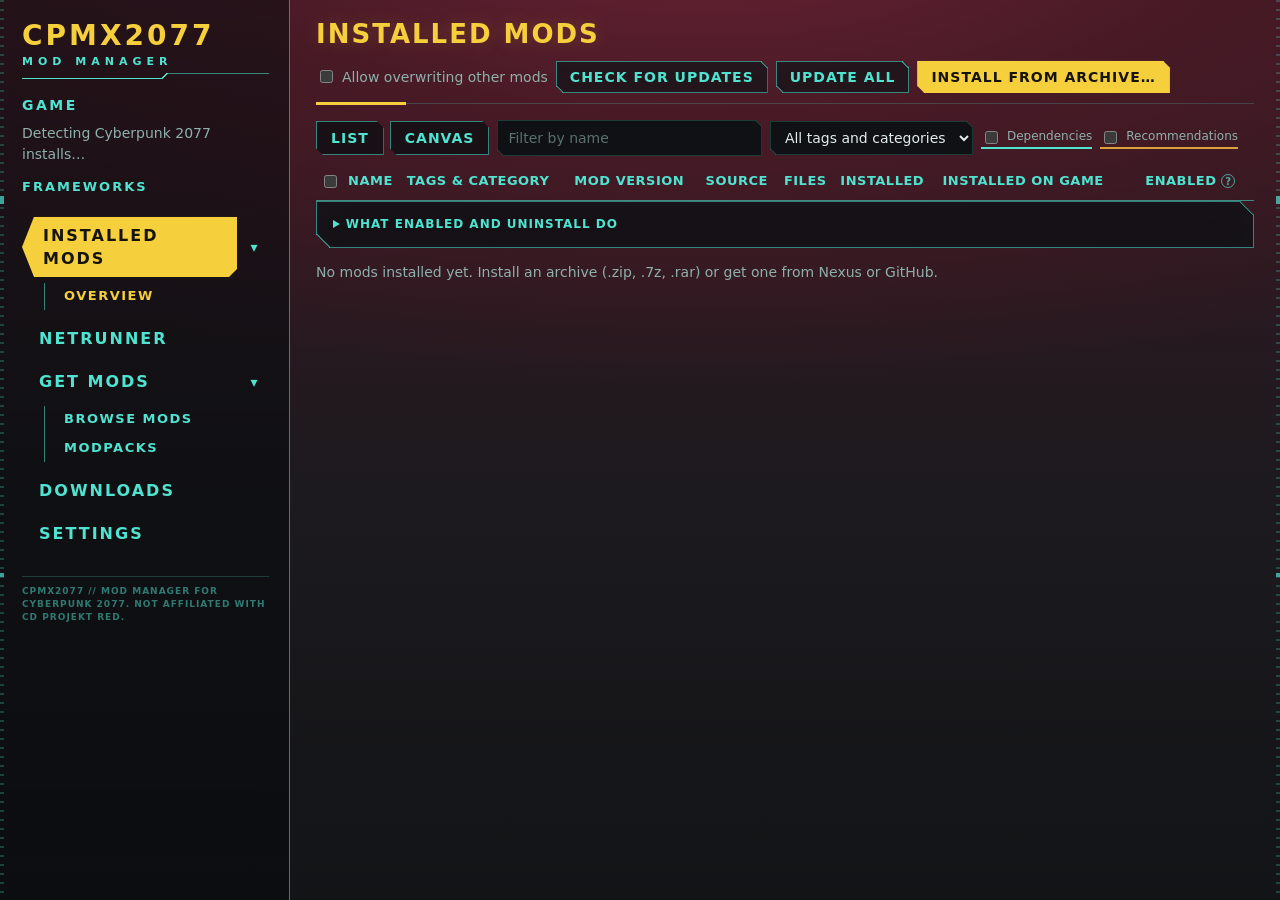
==== commit d5ccccfe: "Tag set: rules tuned on a scan of the Nexus catalog, Nexus page tags as evidence A one-off scan of a" ====
--- a/ui/index.html
+++ b/ui/index.html
@@ -215,8 +215,8 @@
           <p class="muted">Finer tags than the Nexus categories, in groups. Enable a group to add its tags to your list; they then
             work like your own tags. Disabling a group removes its tags from every mod.</p>
           <label class="check" title="Suggested tags appear as dashed chips in Installed mods; nothing is tagged until you click one">
-            <input type="checkbox" id="tag-suggest"> Suggest tags from mod name, Nexus category, installed files, TweakXL records and
-            redscript targets</label>
+            <input type="checkbox" id="tag-suggest"> Suggest tags from Nexus page tags, mod name, Nexus category, installed files,
+            TweakXL records and redscript targets</label>
           <ul id="tag-set-list" class="cat-list"></ul>
         </section>
         <section>
--- a/ui/style.css
+++ b/ui/style.css
@@ -249,15 +249,17 @@
 tr.off .mod-thumb { opacity: .45; }
 th.enabled-col, td.enabled-col { text-align: center; white-space: nowrap; }
 th.enabled-col { cursor: help; }
-/* Narrow page (Steam Deck, wide sidebar): tighter cells keep Uninstall on screen. */
+/* Not installed by CPMX2077: long game paths wrap, the buttons stay on one line. */
+#untracked td.mono { overflow-wrap: anywhere; }
+#untracked td.actions { white-space: nowrap; }
+/* Window under 1400 px: no thumbnails. Narrow list column (Steam Deck, wide sidebar): tighter cells keep Uninstall on screen. */
+@media (max-width: 1399px) { #mods-table .thumb-col { display: none; } }
 #mods-list-wrap { container-type: inline-size; }
 @container (max-width: 1150px) {
-  #mods-table th, #mods-table td { padding: 6px 5px; }
+  #mods-table th, #mods-table td { padding: 6px 4px; }
   #mods-table th { letter-spacing: .5px; }
-  #mods-table .thumb-col, #mods-table .mod-thumb { width: 44px; }
-  #mods-table .mod-thumb { height: 25px; }
   #mods-table .badge { white-space: normal; }
-  #mods-table td.actions button { padding-left: 8px; padding-right: 8px; }
+  #mods-table td.actions button { padding-left: 7px; padding-right: 7px; font-size: 12px; letter-spacing: .5px; }
 }
 .help-mark { display: inline-block; width: 14px; height: 14px; line-height: 14px; border: 1px solid currentColor;
   border-radius: 50%; font-size: 10px; text-align: center; opacity: .7; }
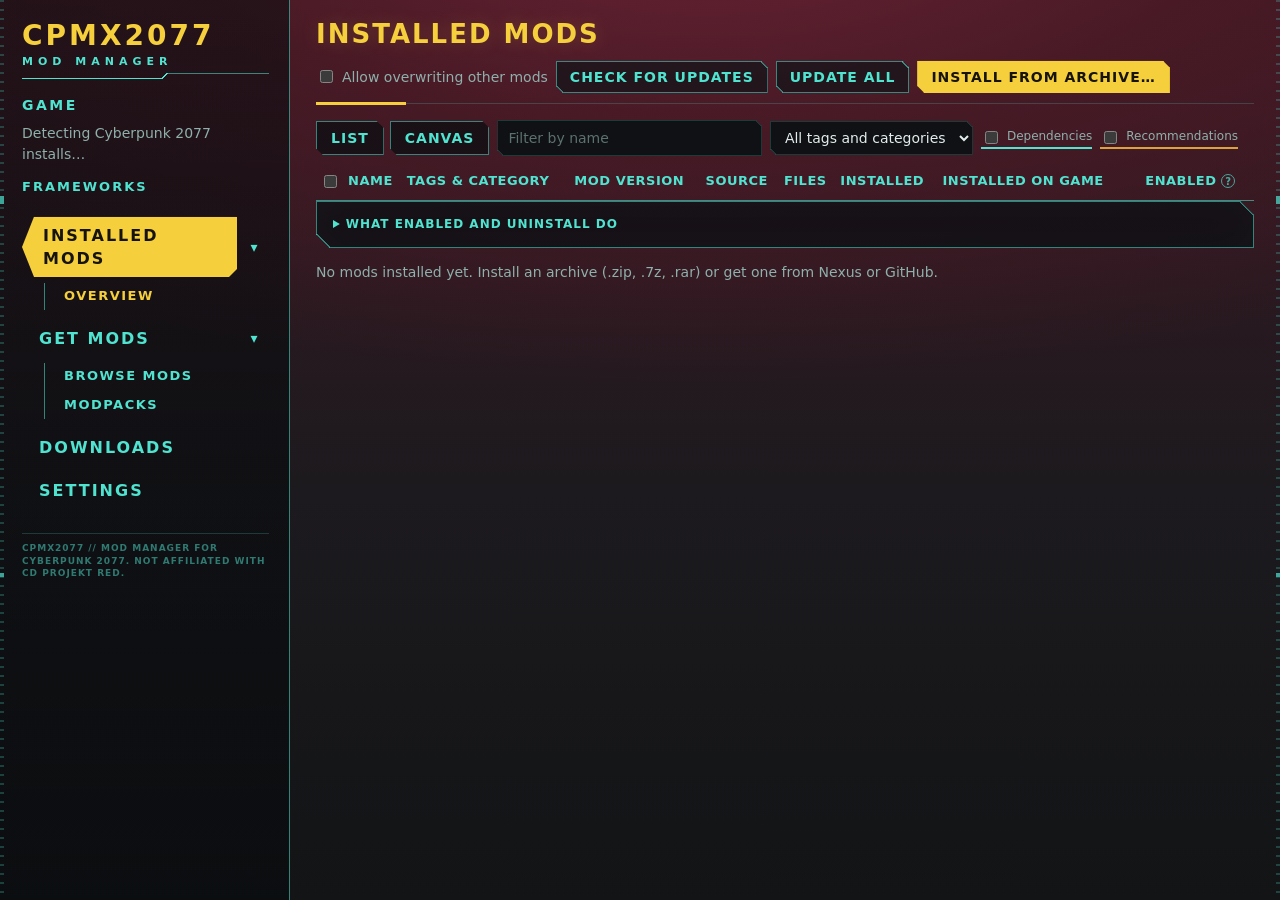
==== commit 3ff5449a: "Netrunner as a panel under Installed mods The Netrunner tab becomes a resizable panel at the bottom " ====
--- a/ui/index.html
+++ b/ui/index.html
@@ -36,7 +36,6 @@
         <button data-tab="mods" data-sub="ultraplus" class="hidden">Ultra+ recommendations</button>
         <button data-tab="mods" data-sub="patchnotes" class="hidden">Patch-note check</button>
       </div>
-      <button data-tab="netrunner">Netrunner</button>
       <div class="nav-group" data-tabs="nexus modpacks">
         <button data-tab="nexus" class="nav-parent">Get mods</button>
         <button class="nav-caret" data-group="nexus" aria-expanded="true" aria-controls="nav-sub-nexus" title="Show or hide the Get mods sections">▾</button>
@@ -245,149 +244,6 @@
       <div id="coll-detail" class="hidden"></div>
     </section>
 
-    <section id="tab-netrunner" class="tab">
-      <header>
-        <h2 class="net-title" data-text="NETRUNNER">NETRUNNER<span>diagnostics // file map // crash trace</span></h2>
-        <div class="row">
-          <div class="jump" aria-label="Sections">
-            <button class="link" data-jump="net-files">Files</button>
-            <button class="link" data-jump="diag-graph">Graph</button>
-            <button class="link" data-jump="diag-compat">Compatibility</button>
-            <button class="link" data-jump="diag-crashes">Crashes &amp; logs</button>
-            <button class="link" data-jump="net-launch">Launch options</button>
-            <button class="link" data-jump="net-wolvenkit">WolvenKit</button>
-          </div>
-          <button id="run-diagnostics" class="primary">Check again</button>
-        </div>
-      </header>
-      <div id="diag-problems"></div>
-
-      <section id="net-files" class="diag-section">
-        <header>
-          <h3>File map</h3>
-          <div class="row">
-            <div id="net-group" class="segmented" role="tablist" aria-label="Arrange files">
-              <button data-group="location" class="active" role="tab">By folder</button>
-              <button data-group="mod" role="tab">By mod</button>
-              <button data-group="order" role="tab">Load order</button>
-            </div>
-            <select id="net-sort" aria-label="Sort files">
-              <option value="name">Sort: name</option>
-              <option value="load">Sort: load order</option>
-            </select>
-            <input id="net-filter" type="search" placeholder="Find a file or mod…" aria-label="Find a file or mod">
-          </div>
-        </header>
-        <p class="muted">Every file your mods put into the game, laid out like the game folder. Click a folder to see what's in it and which mod each file came from.</p>
-        <div id="net-address" class="mono"><span id="net-path"></span><button id="net-open" class="link inline">Open folder</button></div>
-        <div id="net-browser">
-          <div id="net-tree" role="tree" aria-label="Folders"></div>
-          <div id="net-list">
-            <table>
-              <thead><tr><th>Name</th><th>Install location</th><th>Mod</th><th>Status</th><th title="Load position of .archive files; the first loaded wins shared resources">Load order</th><th>Size</th></tr></thead>
-              <tbody id="net-rows"></tbody>
-            </table>
-            <p id="net-empty" class="muted hidden"></p>
-          </div>
-        </div>
-        <div id="net-legend" class="muted">
-          <span class="net-state active">in use</span>
-          <span class="net-state overridden">overridden by a newer mod</span>
-          <span class="net-state missing">missing from the game folder</span>
-          <span class="net-state disabled">mod switched off</span>
-        </div>
-      </section>
-
-      <section id="diag-graph" class="diag-section">
-        <header>
-          <h3>How your mods connect</h3>
-          <div class="row">
-            <label class="check">Layout
-              <select id="graph-layout">
-                <option value="force">Web</option>
-                <option value="flow">Flowchart (left to right)</option>
-              </select>
-            </label>
-            <label class="check">Group by
-              <select id="graph-group">
-                <option value="">Nothing</option>
-                <option value="type">Node type</option>
-                <option value="modtype">Mod type</option>
-                <option value="tag">Tag</option>
-                <option value="category">Nexus category</option>
-                <option value="source">Source</option>
-              </select>
-            </label>
-            <label class="check"><input type="checkbox" id="graph-hide-hooks"> Hide harmless hooks</label>
-            <button id="graph-reset">Re-layout</button>
-          </div>
-        </header>
-        <div id="graph-wrap">
-          <canvas id="graph"></canvas>
-          <div id="graph-message" class="hidden"></div>
-          <div id="graph-controls" aria-label="Zoom">
-            <button id="graph-zoom-out" title="Zoom out">−</button>
-            <button id="graph-zoom" title="Zoom to 100%">100%</button>
-            <button id="graph-zoom-in" title="Zoom in">+</button>
-            <button id="graph-fit" title="Fit the whole graph in view">Fit</button>
-          </div>
-          <aside id="graph-info" class="muted">Drag to pan, scroll to zoom, drag a node to move it, click a node for details, click a type in the legend to hide or show it.</aside>
-          <div id="graph-legend"></div>
-        </div>
-      </section>
-
-      <section id="diag-compat" class="diag-section">
-        <h3>Compatibility</h3>
-        <p class="muted">Scans the files of every enabled mod for game resources, redscript methods, tweak records,
-          ArchiveXL patches and CET hooks that clash, and for frameworks a mod needs but you don't have.
-          “Show in graph” lights up the mods a finding names.</p>
-        <div id="findings"></div>
-        <details>
-          <summary>What each mod changes</summary>
-          <table>
-            <thead><tr><th>Mod</th><th>Game resources</th><th>Replaces base game</th><th>Script hooks</th><th>Tweaks</th><th>Needs</th></tr></thead>
-            <tbody id="mod-summary"></tbody>
-          </table>
-        </details>
-      </section>
-
-      <section id="diag-crashes" class="diag-section">
-        <h3>Crashes &amp; logs</h3>
-        <p class="muted">Reads the game's crash reports and the CET, RED4ext, ArchiveXL, TweakXL, Codeware and redscript logs,
-          and points out which installed mod each error mentions. Errors from the last time the game ran come first.</p>
-        <div id="crash-summary"></div>
-        <h3>Last start, step by step</h3>
-        <ol id="crash-timeline" class="timeline"></ol>
-        <div id="crash-known"></div>
-        <div id="crash-issues"></div>
-        <h3>Logs found</h3>
-        <table>
-          <thead><tr><th>Log</th><th>Size</th><th>Last written</th><th></th></tr></thead>
-          <tbody id="crash-logs"></tbody>
-        </table>
-      </section>
-
-      <section id="net-launch" class="diag-section">
-        <header>
-          <h3>Launch options</h3>
-          <div class="row"><button id="launch-current" disabled>Current line</button></div>
-        </header>
-        <p class="muted">The game's Steam launch options, one bracket per part. Select a part for what it does and which
-          Game panel item adds it. Edit the line or paste one from a guide or another launcher to check it; nothing here is written to Steam.</p>
-        <textarea id="launch-line" class="mono" rows="2" spellcheck="false" aria-label="Launch options line" placeholder="WINEDLLOVERRIDES=&quot;winmm,version=n,b&quot; %command% --launcher-skip"></textarea>
-        <p id="launch-source" class="muted small"></p>
-        <div id="launch-parts" role="listbox" aria-label="Parts of the launch options"></div>
-        <div id="launch-note" class="hidden" aria-live="polite"></div>
-      </section>
-
-      <section id="net-wolvenkit" class="diag-section">
-        <h3>WolvenKit</h3>
-        <p class="muted">The Cyberpunk 2077 modding toolkit, downloaded from its GitHub releases into CPMX2077's data folder.
-          The command-line build (WolvenKit CLI) runs on Linux and Windows with the .NET runtime; the editor is a Windows program.</p>
-        <div id="wolvenkit"></div>
-      </section>
-    </section>
-
     <section id="tab-nexus" class="tab">
       <header>
         <h2>Get mods</h2>
@@ -639,6 +495,170 @@
       </div>
     </section>
   </main>
+  <section id="tab-netrunner" class="net-panel hidden" aria-label="Netrunner">
+    <div id="np-splitter" role="separator" aria-orientation="horizontal" tabindex="0" title="Drag to resize the Netrunner panel. Double-click to reset."></div>
+    <header id="np-head">
+      <h2 class="net-title" data-text="NETRUNNER">NETRUNNER</h2>
+      <div id="np-scope" class="mono"></div>
+      <div id="np-tabs" class="segmented" role="tablist" aria-label="Netrunner sections">
+        <button data-pane="summary" role="tab" title="Setup problems, crashes, mods named in log errors and conflicts, in short">Summary</button>
+        <button data-pane="files" role="tab" title="Every file mods installed, by folder or by mod, and the archive load order">Files</button>
+        <button data-pane="conflicts" role="tab" title="Resources, methods, records and hooks several mods change; frameworks a mod needs">Conflicts</button>
+        <button data-pane="graph" role="tab" title="Mods, the frameworks they need and the game parts they touch">Mod interaction</button>
+        <button data-pane="crashes" role="tab" title="Crash reports and framework logs, matched to mods">Crashes &amp; logs</button>
+        <button data-pane="launch" role="tab" title="The game's Steam launch options, part by part">Launch options</button>
+        <button data-pane="wolvenkit" role="tab" title="WolvenKit modding toolkit: download and run">WolvenKit</button>
+      </div>
+      <span class="spacer"></span>
+      <button id="run-diagnostics" title="Read the files, logs and analysis index again">Check again</button>
+      <button id="np-hide" class="link" title="Hide the panel; the strip at the bottom keeps the counts">Hide</button>
+    </header>
+    <div id="np-body">
+    <div id="diag-problems" class="np-pane" data-pane="summary"></div>
+
+    <section id="net-files" class="diag-section np-pane" data-pane="files">
+      <header>
+        <h3>File map</h3>
+        <div class="row">
+          <div id="net-group" class="segmented" role="tablist" aria-label="Arrange files">
+            <button data-group="location" class="active" role="tab">By folder</button>
+            <button data-group="mod" role="tab">By mod</button>
+            <button data-group="order" role="tab">Load order</button>
+          </div>
+          <select id="net-sort" aria-label="Sort files">
+            <option value="name">Sort: name</option>
+            <option value="load">Sort: load order</option>
+          </select>
+          <input id="net-filter" type="search" placeholder="Find a file or mod…" aria-label="Find a file or mod">
+        </div>
+      </header>
+      <p class="muted">Every file your mods put into the game, laid out like the game folder. Click a folder to see what's in it and which mod each file came from.</p>
+      <div id="net-address" class="mono"><span id="net-path"></span><button id="net-open" class="link inline" title="Open this folder in the system file manager">Open in file manager</button></div>
+      <div id="net-browser">
+        <div id="net-tree" role="tree" aria-label="Folders"></div>
+        <div id="net-list">
+          <table>
+            <thead><tr><th>Name</th><th>Install location</th><th>Mod</th><th>Status</th><th title="Load position of .archive files; the first loaded wins shared resources">Load order</th><th>Size</th></tr></thead>
+            <tbody id="net-rows"></tbody>
+          </table>
+          <p id="net-empty" class="muted hidden"></p>
+        </div>
+      </div>
+      <div id="net-legend" class="muted">
+        <span class="net-state active">in use</span>
+        <span class="net-state overridden">overridden by a newer mod</span>
+        <span class="net-state missing">missing from the game folder</span>
+        <span class="net-state disabled">mod switched off</span>
+      </div>
+    </section>
+
+    <section id="diag-graph" class="diag-section np-pane" data-pane="graph">
+      <header>
+        <h3>Mod interaction</h3>
+        <div class="row">
+          <label class="check">Layout
+            <select id="graph-layout">
+              <option value="force">Web</option>
+              <option value="flow">Flowchart (left to right)</option>
+            </select>
+          </label>
+          <label class="check">Group by
+            <select id="graph-group">
+              <option value="">Nothing</option>
+              <option value="type">Node type</option>
+              <option value="modtype">Mod type</option>
+              <option value="tag">Tag</option>
+              <option value="category">Nexus category</option>
+              <option value="source">Source</option>
+            </select>
+          </label>
+          <label class="check" title="What happens to the rest of the graph when a node is selected. Distance counts links; paths end at frameworks and the base game">Selection
+            <select id="graph-isolate">
+              <option value="fade">Fade by distance</option>
+              <option value="hide">Hide unrelated</option>
+              <option value="near">Highlight neighbours</option>
+            </select>
+          <select id="graph-depth" aria-label="Links from the selected node" title="Nodes further than this many links from the selected node are faded out or hidden">
+            <option value="1">1 link</option>
+            <option value="2">2 links</option>
+            <option value="3">3 links</option>
+            <option value="4">4 links</option>
+          </select>
+          </label>
+          <label class="check"><input type="checkbox" id="graph-hide-hooks"> Hide harmless hooks</label>
+          <button id="graph-reset">Re-layout</button>
+        </div>
+      </header>
+      <div id="graph-wrap">
+        <canvas id="graph"></canvas>
+        <div id="graph-message" class="hidden"></div>
+        <div id="graph-scope" class="hidden" aria-live="polite"></div>
+        <div id="graph-controls" aria-label="Zoom">
+          <button id="graph-zoom-out" title="Zoom out">−</button>
+          <button id="graph-zoom" title="Zoom to 100%">100%</button>
+          <button id="graph-zoom-in" title="Zoom in">+</button>
+          <button id="graph-fit" title="Fit the whole graph in view">Fit</button>
+        </div>
+        <aside id="graph-info" class="muted">Drag to pan, scroll to zoom, drag a node to move it, click a node for details, click a type in the legend to hide or show it.</aside>
+        <div id="graph-legend"></div>
+      </div>
+    </section>
+
+    <section id="diag-compat" class="diag-section np-pane" data-pane="conflicts">
+      <h3>Conflicts</h3>
+      <p id="compat-scope" class="np-scope-note hidden"></p>
+      <p class="muted">Scans the files of every enabled mod for game resources, redscript methods, tweak records,
+        ArchiveXL patches and CET hooks that clash, and for frameworks a mod needs but you don't have.
+        “Show in graph” lights up the mods a finding names.</p>
+      <div id="findings"></div>
+      <details>
+        <summary>What each mod changes</summary>
+        <table>
+          <thead><tr><th>Mod</th><th>Game resources</th><th>Replaces base game</th><th>Script hooks</th><th>Tweaks</th><th>Needs</th></tr></thead>
+          <tbody id="mod-summary"></tbody>
+        </table>
+      </details>
+    </section>
+
+    <section id="diag-crashes" class="diag-section np-pane" data-pane="crashes">
+      <h3>Crashes &amp; logs</h3>
+      <p id="crash-scope" class="np-scope-note hidden"></p>
+      <p class="muted">Reads the game's crash reports and the CET, RED4ext, ArchiveXL, TweakXL, Codeware and redscript logs,
+        and points out which installed mod each error mentions. Errors from the last time the game ran come first.</p>
+      <div id="crash-summary"></div>
+      <h3>Last start, step by step</h3>
+      <ol id="crash-timeline" class="timeline"></ol>
+      <div id="crash-known"></div>
+      <div id="crash-issues"></div>
+      <h3>Logs found</h3>
+      <table>
+        <thead><tr><th>Log</th><th>Size</th><th>Last written</th><th></th></tr></thead>
+        <tbody id="crash-logs"></tbody>
+      </table>
+    </section>
+
+    <section id="net-launch" class="diag-section np-pane" data-pane="launch">
+      <header>
+        <h3>Launch options</h3>
+        <div class="row"><button id="launch-current" disabled>Current line</button></div>
+      </header>
+      <p class="muted">The game's Steam launch options, one bracket per part. Select a part for what it does and which
+        Game panel item adds it. Edit the line or paste one from a guide or another launcher to check it; nothing here is written to Steam.</p>
+      <textarea id="launch-line" class="mono" rows="2" spellcheck="false" aria-label="Launch options line" placeholder="WINEDLLOVERRIDES=&quot;winmm,version=n,b&quot; %command% --launcher-skip"></textarea>
+      <p id="launch-source" class="muted small"></p>
+      <div id="launch-parts" role="listbox" aria-label="Parts of the launch options"></div>
+      <div id="launch-note" class="hidden" aria-live="polite"></div>
+    </section>
+
+    <section id="net-wolvenkit" class="diag-section np-pane" data-pane="wolvenkit">
+      <h3>WolvenKit</h3>
+      <p class="muted">The Cyberpunk 2077 modding toolkit, downloaded from its GitHub releases into CPMX2077's data folder.
+        The command-line build (WolvenKit CLI) runs on Linux and Windows with the .NET runtime; the editor is a Windows program.</p>
+      <div id="wolvenkit"></div>
+    </section>
+    </div>
+  </section>
+  <div id="net-strip" class="hidden" role="button" tabindex="0" title="Show the Netrunner panel: files, load order, conflicts, mod interaction and logs of the selected mods"></div>
 
   <div id="wizard" class="hidden" role="dialog" aria-modal="true" aria-labelledby="wiz-title">
     <div class="wiz-panel">
@@ -724,6 +744,7 @@
   <script src="optiscaler.js"></script>
   <script src="radio.js"></script>
   <script src="wolvenkit.js"></script>
+  <script src="netpanel.js"></script>
   <script src="app_update.js"></script>
   <script src="tour.js"></script>
 </body>
--- a/ui/style.css
+++ b/ui/style.css
@@ -90,7 +90,7 @@
 .progress { position: relative; height: 22px; background: var(--panel); border: 1px solid var(--border); border-radius: 4px; margin-bottom: 14px; overflow: hidden; }
 .progress-bar { height: 100%; width: 0; background: var(--cyan); opacity: .35; }
 .progress-text { position: absolute; inset: 0; display: flex; align-items: center; padding: 0 10px; font-size: 12px; }
-#toast { position: fixed; right: 20px; bottom: calc(20px + var(--popup-h, 0px)); z-index: 7; max-width: 460px; background: var(--panel-2); border: 1px solid var(--border); border-left: 3px solid var(--cyan); padding: 12px 14px; border-radius: 4px; white-space: pre-wrap; }
+#toast { position: fixed; right: 20px; bottom: calc(20px + var(--popup-h, 0px) + var(--np-bottom, 0px)); z-index: 7; max-width: 460px; background: var(--panel-2); border: 1px solid var(--border); border-left: 3px solid var(--cyan); padding: 12px 14px; border-radius: 4px; white-space: pre-wrap; }
 #toast.error { border-left-color: var(--red); }
 #game-info, .warnings li { overflow-wrap: anywhere; }
 
@@ -134,7 +134,7 @@
 #graph { width: 100%; height: 100%; display: block; cursor: grab; }
 #graph.dragging { cursor: grabbing; }
 #diag-graph header .check { white-space: nowrap; }
-#graph-layout, #graph-group { width: auto; }
+#graph-layout, #graph-group, #graph-isolate, #graph-depth { width: auto; }
 #graph-info { position: absolute; top: 10px; right: 10px; width: 300px; max-height: calc(100% - 20px); overflow-y: auto; background: rgba(21, 21, 32, .94); border: 1px solid var(--border); border-radius: 6px; padding: 10px 12px; font-size: 13px; }
 #graph-info h3 { margin: 0 0 6px; color: var(--text); text-transform: none; font-size: 15px; }
 #graph-info ul { margin: 6px 0 0; padding-left: 16px; }
@@ -145,6 +145,8 @@
 #graph.over-node { cursor: pointer; }
 #graph-message { position: absolute; top: 50%; left: 50%; transform: translate(-50%, -50%); max-width: min(480px, 80%); text-align: center; background: rgba(21, 21, 32, .94); border: 1px solid var(--border); border-radius: 6px; padding: 12px 16px; color: var(--muted); }
 #graph-message.error { color: var(--red); border-color: var(--red); }
+#graph-scope { position: absolute; left: 10px; top: 46px; max-width: calc(100% - 340px); padding: 4px 10px; font-size: 12px; color: var(--yellow); background: rgba(10, 10, 16, .9); border: 1px solid rgba(246, 207, 60, .45); border-radius: 4px; }
+#graph-scope .link { color: var(--cyan); }
 #graph-controls { position: absolute; top: 10px; left: 10px; display: flex; gap: 4px; }
 #graph-controls button { padding: 3px 9px; min-width: 32px; background: rgba(21, 21, 32, .94); }
 #graph-zoom { min-width: 56px; font-variant-numeric: tabular-nums; }
@@ -287,7 +289,7 @@
 .notice { border-left: 3px solid var(--cyan); }
 
 /* Download queue and picking several mods. */
-#queue { position: fixed; bottom: 12px; z-index: 6; margin: 0; border-left: 3px solid var(--yellow); box-shadow: 0 -6px 18px rgba(0, 0, 0, .45); }
+#queue { position: fixed; bottom: calc(12px + var(--np-bottom, 0px)); z-index: 6; margin: 0; border-left: 3px solid var(--yellow); box-shadow: 0 -6px 18px rgba(0, 0, 0, .45); }
 /* One line, so the popup keeps its height whatever it says or shows. */
 #queue > .row { flex-wrap: nowrap; min-height: 36px; }
 #queue-title { white-space: nowrap; }
@@ -613,3 +615,74 @@
 .canvas-up { flex: none; color: var(--yellow); font-size: 10px; }
 .canvas-files { flex: none; margin-left: auto; padding-left: 6px; color: var(--muted); font-size: 11px; }
 #tab-mods #mods-filter { min-width: 180px; }
+
+/* Netrunner panel, docked under Installed mods › Overview. The page area
+   ends above it; it is fixed to the bottom of the window. */
+body.np-shown main { height: calc(100vh - var(--np-bottom, 0px)); align-self: flex-start; }
+body.np-resizing { cursor: row-resize; user-select: none; }
+body.np-resizing iframe, body.np-resizing canvas { pointer-events: none; }
+.net-panel {
+  position: fixed; left: var(--np-left, 296px); right: 0; bottom: 0; height: var(--np-h, 46vh); z-index: 5;
+  display: flex; flex-direction: column; min-width: 0;
+  background: linear-gradient(180deg, rgba(4, 10, 14, .98), rgba(6, 8, 12, .99)); border-top: 1px solid var(--cyan);
+  box-shadow: 0 -6px 18px rgba(0, 240, 255, .07);
+}
+#np-splitter { position: absolute; left: 0; right: 0; top: -4px; height: 8px; cursor: row-resize; z-index: 1; }
+#np-splitter::after { content: ""; position: absolute; left: 50%; top: 2px; width: 46px; height: 4px; margin-left: -23px; border-top: 1px solid var(--cyan); border-bottom: 1px solid var(--cyan); }
+#np-splitter:hover, #np-splitter:focus-visible { outline: none; background: linear-gradient(180deg, transparent 3px, var(--cyan) 3px, var(--cyan) 5px, transparent 5px); }
+#np-head { flex: none; margin: 0; padding: 8px 26px; gap: 10px; justify-content: flex-start; flex-wrap: nowrap; border-bottom: 1px solid rgba(0, 240, 255, .25); }
+#tab-netrunner #np-head .net-title { font-size: 15px; letter-spacing: 4px; margin: 0; white-space: nowrap; }
+#np-scope { flex: 0 1 auto; min-width: 60px; color: var(--cyan); white-space: nowrap; display: flex; align-items: baseline; max-width: 300px; }
+#np-scope b { min-width: 0; overflow: hidden; text-overflow: ellipsis; }
+#np-scope button { flex: none; }
+#np-scope::before { content: ">\00a0"; flex: none; color: var(--yellow); }
+#np-scope b { color: var(--yellow); font-weight: 600; }
+#np-tabs { flex: 0 1 auto; min-width: 0; flex-wrap: nowrap; overflow-x: auto; scrollbar-width: thin; }
+#np-tabs button { flex: none; }
+#run-diagnostics, #np-hide { flex: none; }
+#np-tabs button { padding: 3px 11px; font-size: 13px; }
+.np-n { display: inline-block; min-width: 16px; margin-left: 6px; padding: 0 4px; font-size: 10px; line-height: 15px; text-align: center; background: #ff003c; color: #111; font-weight: 700; }
+#run-diagnostics { padding: 4px 12px; font-size: 13px; }
+#np-hide { margin: 0; }
+#np-body { flex: 1; min-height: 0; overflow: auto; padding: 10px 26px 12px; }
+#np-body .np-pane { display: none; margin: 0; }
+#np-body .np-pane.active { display: block; }
+#np-body .diag-section > h3, #np-body .diag-section > header h3 { display: none; }
+#np-body .diag-section > header { margin-bottom: 6px; }
+/* Files and Mod interaction fill the panel. */
+#np-body #net-files.active, #np-body #diag-graph.active { display: flex; flex-direction: column; height: 100%; min-height: 0; }
+#np-body #net-files > p.muted { display: none; }
+#np-body #net-browser { flex: 1; height: auto; min-height: 160px; resize: none; }
+#np-body #diag-graph #graph-wrap { flex: 1; height: auto; min-height: 240px; }
+.np-scope-note { margin: 0 0 8px; color: var(--yellow); font-size: 12px; }
+#net-list tr.np-hl td { background: rgba(246, 207, 60, .1); }
+#net-list tr.np-hl td:first-child { box-shadow: inset 3px 0 var(--yellow); }
+/* The selected mods above. */
+#mods-body tr.np-sel td { background: rgba(246, 207, 60, .09); }
+#mods-body tr.np-sel td:first-child { box-shadow: inset 3px 0 var(--yellow); }
+#mods-body tr[data-mod-id] { cursor: pointer; }
+button.canvas-tile.np-sel { --fill: rgba(246, 207, 60, .16); background: var(--fill); border-color: var(--yellow); border-left-color: var(--c); box-shadow: 0 0 0 1px var(--yellow); }
+/* Hidden: one line with the counts. */
+#net-strip {
+  position: fixed; left: var(--np-left, 296px); right: 0; bottom: 0; height: 34px; z-index: 5;
+  display: flex; align-items: center; gap: 16px; padding: 0 26px; overflow: hidden; cursor: pointer;
+  border-top: 1px solid var(--cyan); background: rgba(4, 10, 14, .97); font-family: ui-monospace, "JetBrains Mono", monospace; font-size: 12px;
+}
+#net-strip.hidden { display: none; }
+#net-strip:hover { background: rgba(6, 18, 24, .98); }
+#net-strip > * { white-space: nowrap; }
+#net-strip .net-title { color: var(--yellow); letter-spacing: 3px; font-weight: 700; }
+#net-strip .s.bad { color: #ff003c; } #net-strip .s.warn { color: var(--yellow); } #net-strip .s.ok { color: var(--green); }
+#net-strip .s.sel { color: var(--cyan); overflow: hidden; text-overflow: ellipsis; min-width: 0; }
+#net-strip button { padding: 2px 12px; font-size: 12px; }
+/* The tabs get their own row when the header can't hold them and the selection. */
+@media (max-width: 1750px) {
+  #np-head { flex-wrap: wrap; row-gap: 6px; }
+  #np-tabs { order: 5; flex-basis: 100%; }
+  #np-scope { max-width: 420px; margin-right: auto; }
+}
+@media (max-width: 1400px) {
+  #np-head, #np-body, #net-strip { padding-left: 16px; padding-right: 16px; }
+  #np-scope { max-width: 240px; }
+  #np-tabs button { padding: 3px 8px; font-size: 12px; }
+}
